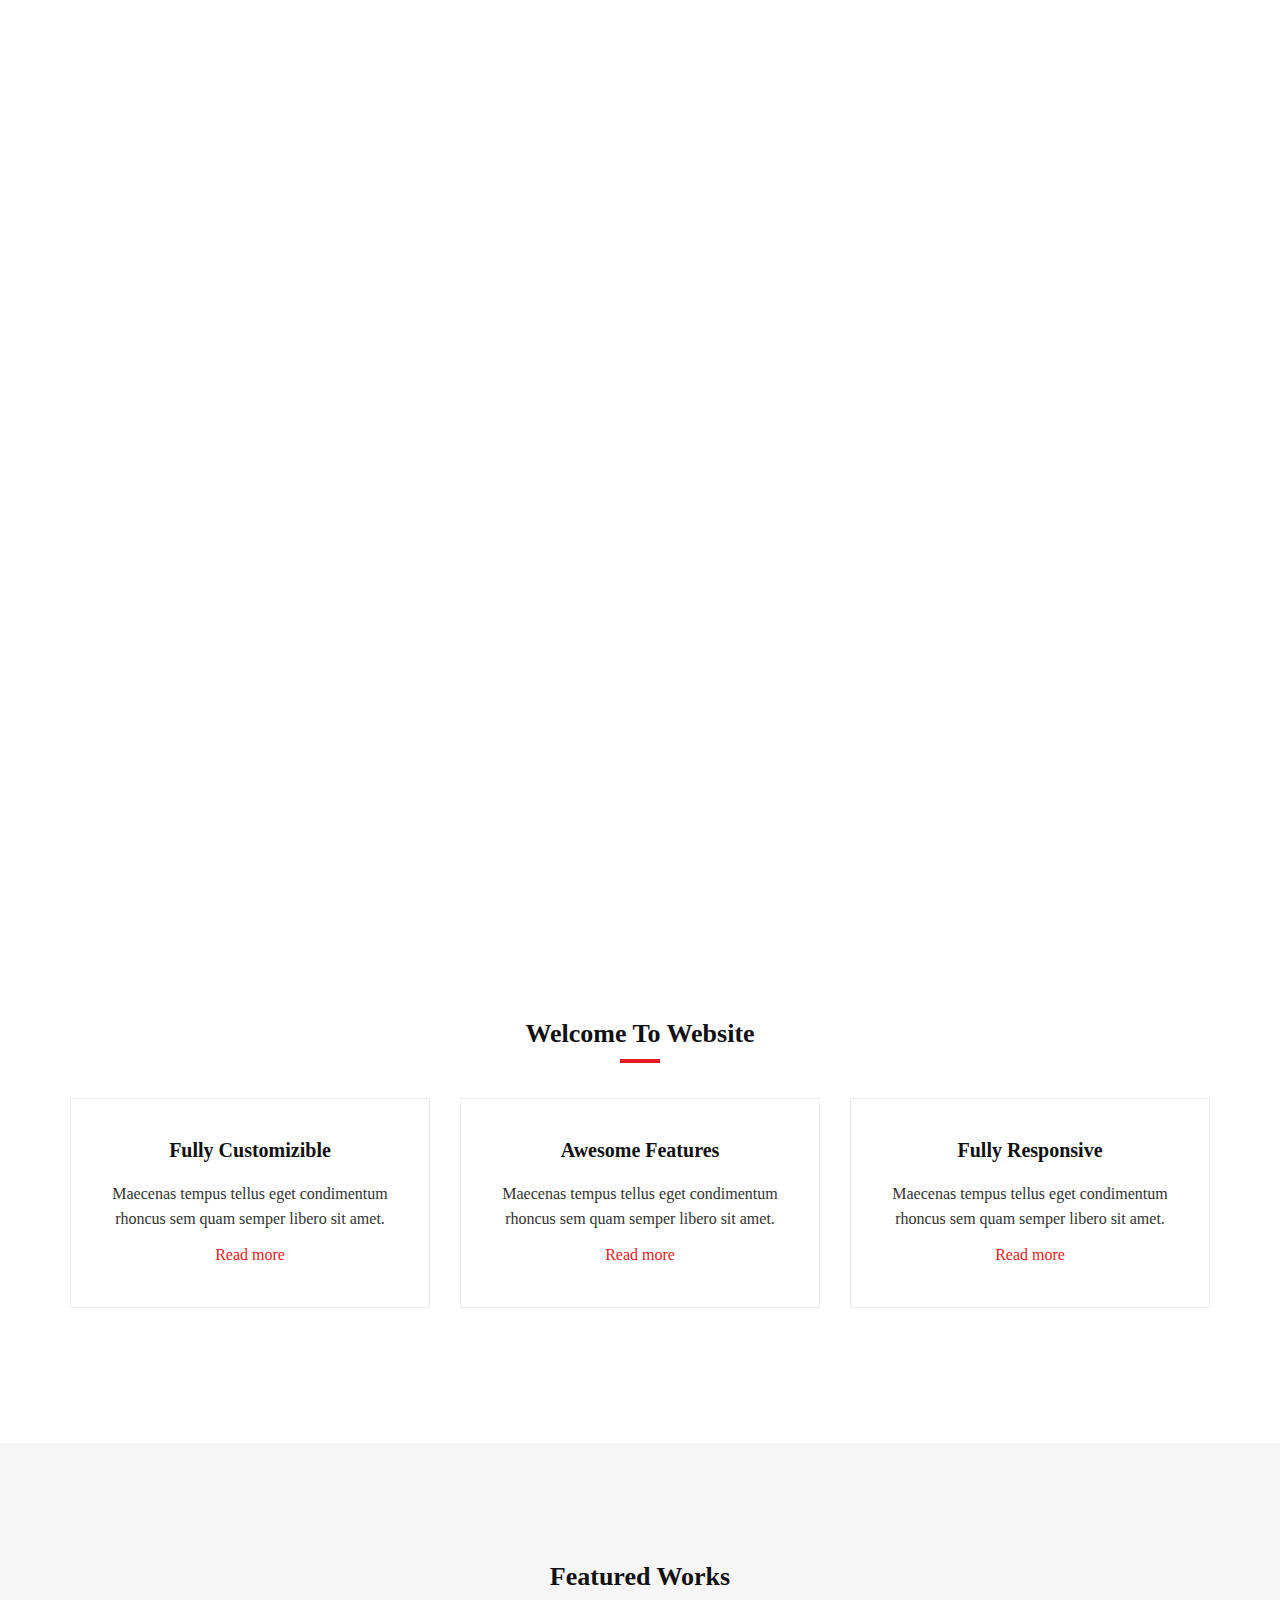
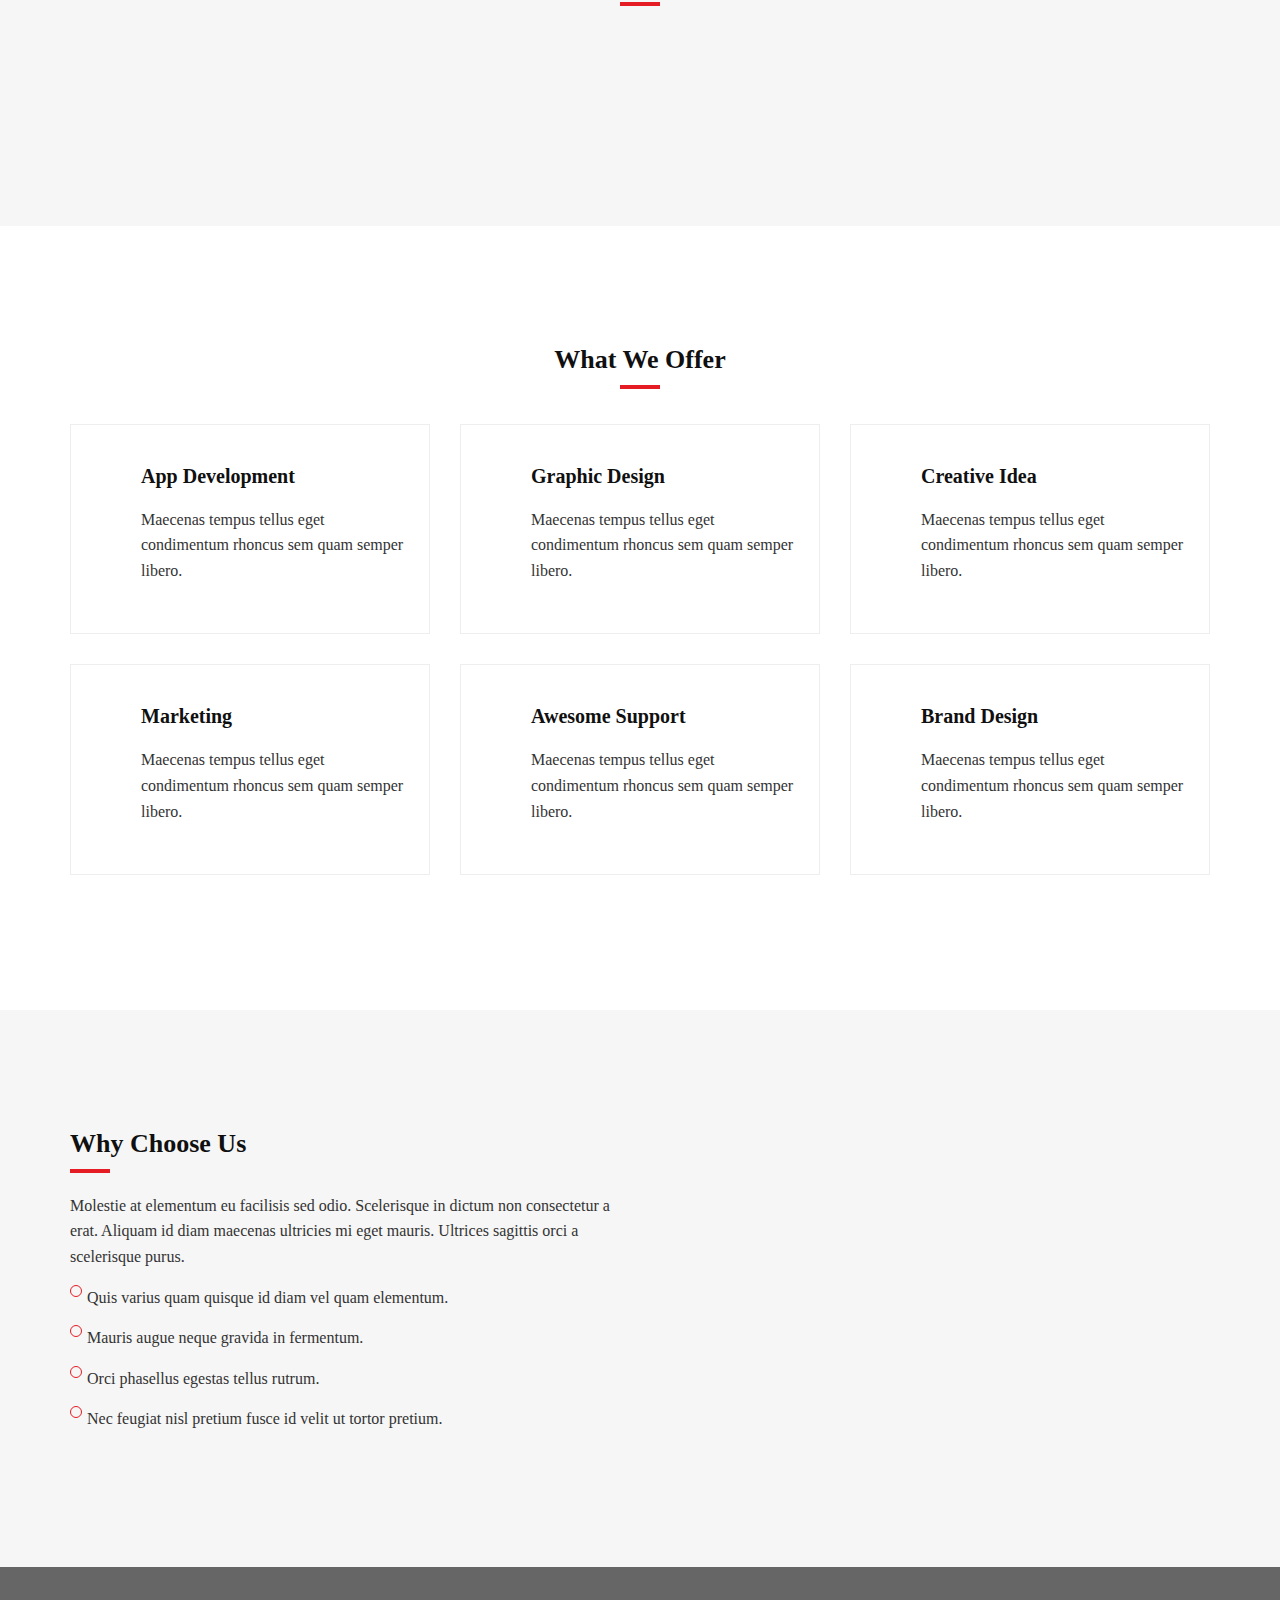
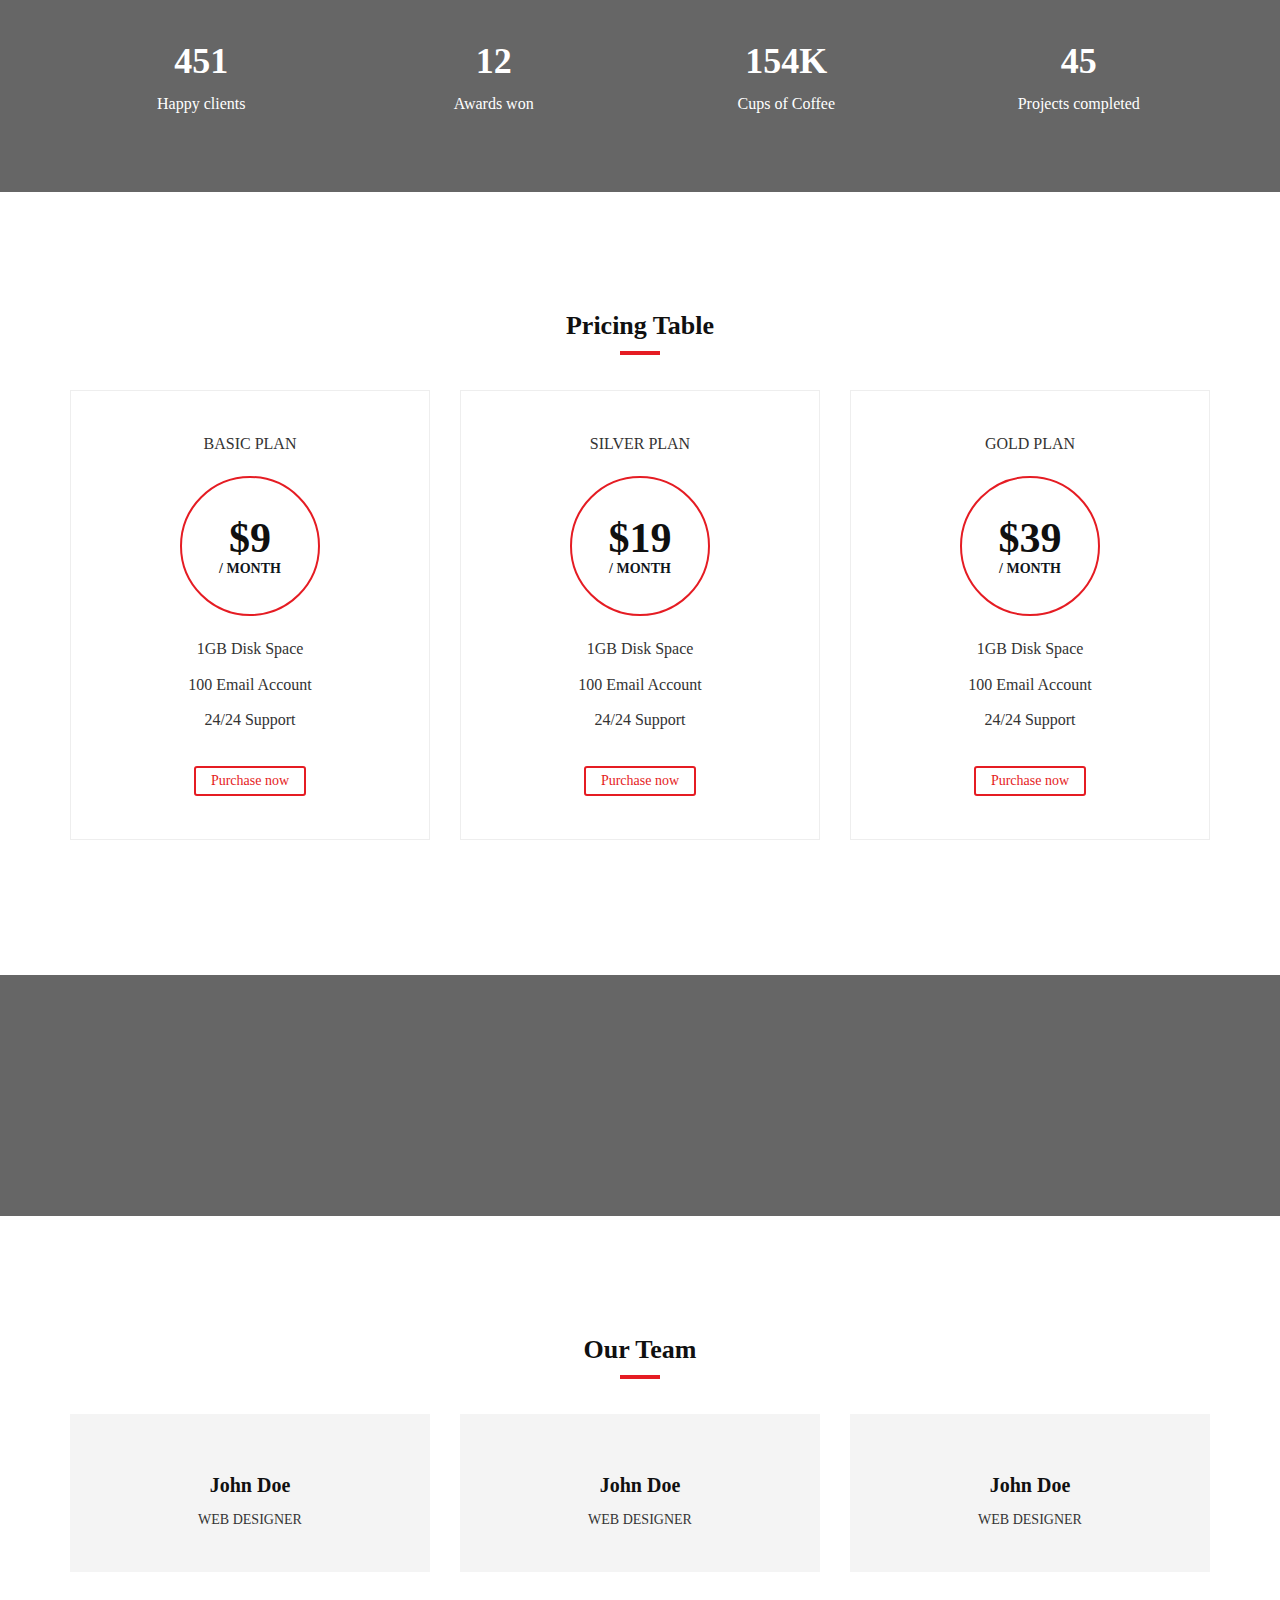
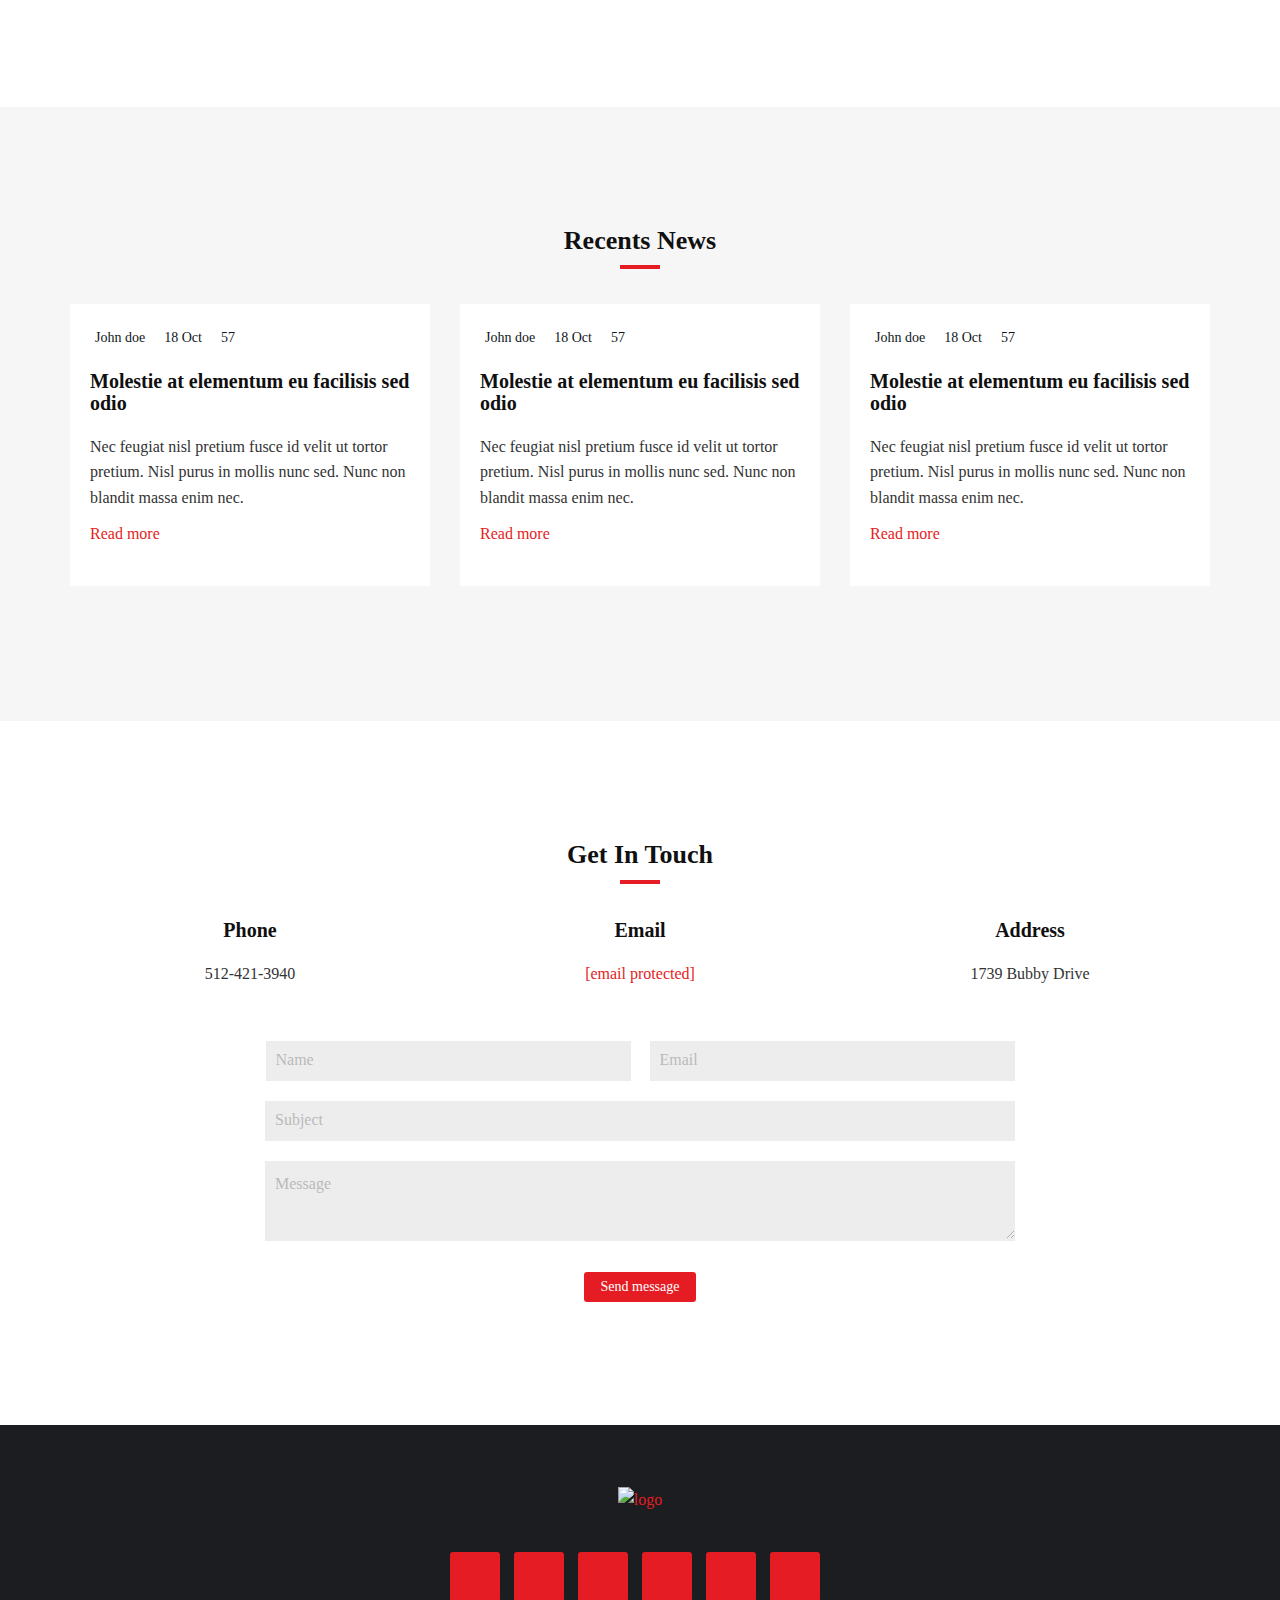
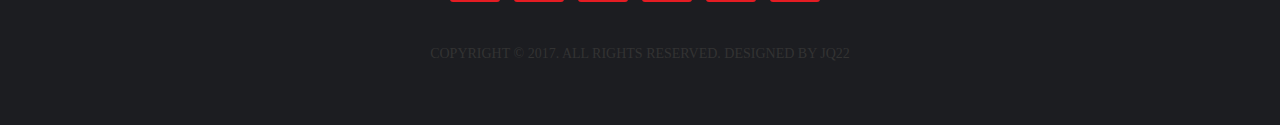
==== index.html @ 7d0594b7 "首次提交" ====
<!DOCTYPE html>
<html lang="en">
<head>
    <meta charset="utf-8">
    <meta http-equiv="X-UA-Compatible" content="IE=edge">
    <meta name="viewport" content="width=device-width, initial-scale=1">
    <title>首页</title>
    <link href="https://fonts.googleapis.com/css?family=Montserrat:400,700%7CVarela+Round" rel="stylesheet">
    <link type="text/css" rel="stylesheet" href="css/bootstrap.min.css" />
    <link type="text/css" rel="stylesheet" href="css/owl.carousel.css" />
    <link type="text/css" rel="stylesheet" href="css/owl.theme.default.css" />
    <link type="text/css" rel="stylesheet" href="css/magnific-popup.css" />
    <link rel="stylesheet" type="text/css" href="http://cdn.bootcss.com/font-awesome/4.6.0/css/font-awesome.min.css">
    <link type="text/css" rel="stylesheet" href="css/style.css" />
    <!--[if lt IE 9]>
    <script src="https://oss.maxcdn.com/html5shiv/3.7.3/html5shiv.min.js"></script>
    <script src="https://oss.maxcdn.com/respond/1.4.2/respond.min.js"></script>
    <![endif]-->
</head>
<body>
<style type="text/css">


    .slideshow {
      position: absolute;
      width: 100%;
      height: 100%;
      overflow: hidden;
    }

    .slideshow-image {
      position: absolute;
      width: 100%;
      height: 100%;
      background: no-repeat 50% 50%;
      background-size: cover;
      -webkit-animation-name: kenburns;
              animation-name: kenburns;
      -webkit-animation-timing-function: linear;
              animation-timing-function: linear;
      -webkit-animation-iteration-count: infinite;
              animation-iteration-count: infinite;
      -webkit-animation-duration: 16s;
              animation-duration: 16s;
      opacity: 1;
      -webkit-transform: scale(1.2);
              transform: scale(1.2);
    }
    .slideshow-image:nth-child(1) {
      -webkit-animation-name: kenburns-1;
              animation-name: kenburns-1;
      z-index: 3;
    }
    .slideshow-image:nth-child(2) {
      -webkit-animation-name: kenburns-2;
              animation-name: kenburns-2;
      z-index: 2;
    }
    .slideshow-image:nth-child(3) {
      -webkit-animation-name: kenburns-3;
              animation-name: kenburns-3;
      z-index: 1;
    }
    .slideshow-image:nth-child(4) {
      -webkit-animation-name: kenburns-4;
              animation-name: kenburns-4;
      z-index: 0;
    }

    @-webkit-keyframes kenburns-1 {
      0% {
        opacity: 1;
        -webkit-transform: scale(1.2);
                transform: scale(1.2);
      }
      1.5625% {
        opacity: 1;
      }
      23.4375% {
        opacity: 1;
      }
      26.5625% {
        opacity: 0;
        -webkit-transform: scale(1);
                transform: scale(1);
      }
      100% {
        opacity: 0;
        -webkit-transform: scale(1.2);
                transform: scale(1.2);
      }
      98.4375% {
        opacity: 0;
        -webkit-transform: scale(1.21176);
                transform: scale(1.21176);
      }
      100% {
        opacity: 1;
      }
    }

    @keyframes kenburns-1 {
      0% {
        opacity: 1;
        -webkit-transform: scale(1.2);
                transform: scale(1.2);
      }
      1.5625% {
        opacity: 1;
      }
      23.4375% {
        opacity: 1;
      }
      26.5625% {
        opacity: 0;
        -webkit-transform: scale(1);
                transform: scale(1);
      }
      100% {
        opacity: 0;
        -webkit-transform: scale(1.2);
                transform: scale(1.2);
      }
      98.4375% {
        opacity: 0;
        -webkit-transform: scale(1.21176);
                transform: scale(1.21176);
      }
      100% {
        opacity: 1;
      }
    }
    @-webkit-keyframes kenburns-2 {
      23.4375% {
        opacity: 1;
        -webkit-transform: scale(1.2);
                transform: scale(1.2);
      }
      26.5625% {
        opacity: 1;
      }
      48.4375% {
        opacity: 1;
      }
      51.5625% {
        opacity: 0;
        -webkit-transform: scale(1);
                transform: scale(1);
      }
      100% {
        opacity: 0;
        -webkit-transform: scale(1.2);
                transform: scale(1.2);
      }
    }
    @keyframes kenburns-2 {
      23.4375% {
        opacity: 1;
        -webkit-transform: scale(1.2);
                transform: scale(1.2);
      }
      26.5625% {
        opacity: 1;
      }
      48.4375% {
        opacity: 1;
      }
      51.5625% {
        opacity: 0;
        -webkit-transform: scale(1);
                transform: scale(1);
      }
      100% {
        opacity: 0;
        -webkit-transform: scale(1.2);
                transform: scale(1.2);
      }
    }
    @-webkit-keyframes kenburns-3 {
      48.4375% {
        opacity: 1;
        -webkit-transform: scale(1.2);
                transform: scale(1.2);
      }
      51.5625% {
        opacity: 1;
      }
      73.4375% {
        opacity: 1;
      }
      76.5625% {
        opacity: 0;
        -webkit-transform: scale(1);
                transform: scale(1);
      }
      100% {
        opacity: 0;
        -webkit-transform: scale(1.2);
                transform: scale(1.2);
      }
    }
    @keyframes kenburns-3 {
      48.4375% {
        opacity: 1;
        -webkit-transform: scale(1.2);
                transform: scale(1.2);
      }
      51.5625% {
        opacity: 1;
      }
      73.4375% {
        opacity: 1;
      }
      76.5625% {
        opacity: 0;
        -webkit-transform: scale(1);
                transform: scale(1);
      }
      100% {
        opacity: 0;
        -webkit-transform: scale(1.2);
                transform: scale(1.2);
      }
    }
    @-webkit-keyframes kenburns-4 {
      73.4375% {
        opacity: 1;
        -webkit-transform: scale(1.2);
                transform: scale(1.2);
      }
      76.5625% {
        opacity: 1;
      }
      98.4375% {
        opacity: 1;
      }
      100% {
        opacity: 0;
        -webkit-transform: scale(1);
                transform: scale(1);
      }
    }
    @keyframes kenburns-4 {
      73.4375% {
        opacity: 1;
        -webkit-transform: scale(1.2);
                transform: scale(1.2);
      }
      76.5625% {
        opacity: 1;
      }
      98.4375% {
        opacity: 1;
      }
      100% {
        opacity: 0;
        -webkit-transform: scale(1);
                transform: scale(1);
      }
    }




</style>
<header id="home">
    <div class="bg-img" style="background-image: url('images/1.jpg')">
        <div class="overlay"></div>
        <div class="slideshow">
          <div class="slideshow-image" style="background-image: url('images/1.jpg')"></div>
          <div class="slideshow-image" style="background-image: url('images/2.jpg')"></div>
          <div class="slideshow-image" style="background-image: url('images/3.jpg')"></div>
          <div class="slideshow-image" style="background-image: url('images/2.jpg')"></div>
        </div>
    </div>
    <nav id="nav" class="navbar nav-transparent">
        <div class="container">
            <div class="navbar-header">
                <div class="navbar-brand">
                    <a href="index.html">
                        <img class="logo img-responsive" src="images/logo.png" alt="logo">
                        <img class="logo-alt img-responsive" src="images/logo.png" alt="logo">
                    </a>
                </div>
                <div class="nav-collapse">
                    <span></span>
                </div>
            </div>

            <ul class="main-nav nav navbar-nav navbar-right">
                <li><a href="#home">首页</a></li>
                <li><a href="#about">关于我们</a></li>
                <li><a href="#portfolio">产品展示</a></li>
                <li><a href="#service">新闻</a></li>
                <li><a href="#pricing">路演</a></li>
                <li><a href="#team">投资相关</a></li>
                <li class="has-dropdown"><a href="#blog">联系我们</a>
                    <ul class="dropdown">
                        <li><a href="blog-single.html">公司简介</a></li>
                    </ul>
                </li>
            </ul>

        </div>
    </nav>
    <div class="home-wrapper">
        <div class="container">
            <div class="row">
                <div class="col-md-10 col-md-offset-1">
                    <div class="home-content">
                        <h1 class="white-text">中润国投</h1>
                        <p class="white-text">专注价值投资，共享资本盛宴
                        </p>
                        <!--<button class="white-btn">立即咨询</button>-->
                        <!--<button class="main-btn">联系我们</button>-->
                    </div>
                </div>

            </div>
        </div>
    </div>

</header>

<div id="about" class="section md-padding">
    <div class="container">
        <div class="row">
            <div class="section-header text-center">
                <h2 class="title">Welcome to Website</h2>
            </div>
            <div class="col-md-4">
                <div class="about">
                    <i class="fa fa-cogs"></i>
                    <h3>Fully Customizible</h3>
                    <p>Maecenas tempus tellus eget condimentum rhoncus sem quam semper libero sit amet.</p>
                    <a href="#">Read more</a>
                </div>
            </div>
            <div class="col-md-4">
                <div class="about">
                    <i class="fa fa-magic"></i>
                    <h3>Awesome Features</h3>
                    <p>Maecenas tempus tellus eget condimentum rhoncus sem quam semper libero sit amet.</p>
                    <a href="#">Read more</a>
                </div>
            </div>

            <div class="col-md-4">
                <div class="about">
                    <i class="fa fa-mobile"></i>
                    <h3>Fully Responsive</h3>
                    <p>Maecenas tempus tellus eget condimentum rhoncus sem quam semper libero sit amet.</p>
                    <a href="#">Read more</a>
                </div>
            </div>

        </div>

    </div>

</div>


<div id="portfolio" class="section md-padding bg-grey">

    <div class="container">

        <div class="row">

            <div class="section-header text-center">
                <h2 class="title">Featured Works</h2>
            </div>


            <div class="col-md-4 col-xs-6 work">
                <img class="img-responsive" src="./img/work1.jpg" alt="">
                <div class="overlay"></div>
                <div class="work-content">
                    <span>Category</span>
                    <h3>Lorem ipsum dolor</h3>
                    <div class="work-link">
                        <a href="#"><i class="fa fa-external-link"></i></a>
                        <a class="lightbox" href="./img/work1.jpg"><i class="fa fa-search"></i></a>
                    </div>
                </div>
            </div>


            <div class="col-md-4 col-xs-6 work">
                <img class="img-responsive" src="./img/work2.jpg" alt="">
                <div class="overlay"></div>
                <div class="work-content">
                    <span>Category</span>
                    <h3>Lorem ipsum dolor</h3>
                    <div class="work-link">
                        <a href="#"><i class="fa fa-external-link"></i></a>
                        <a class="lightbox" href="./img/work2.jpg"><i class="fa fa-search"></i></a>
                    </div>
                </div>
            </div>


            <div class="col-md-4 col-xs-6 work">
                <img class="img-responsive" src="./img/work3.jpg" alt="">
                <div class="overlay"></div>
                <div class="work-content">
                    <span>Category</span>
                    <h3>Lorem ipsum dolor</h3>
                    <div class="work-link">
                        <a href="#"><i class="fa fa-external-link"></i></a>
                        <a class="lightbox" href="./img/work3.jpg"><i class="fa fa-search"></i></a>
                    </div>
                </div>
            </div>


            <div class="col-md-4 col-xs-6 work">
                <img class="img-responsive" src="./img/work4.jpg" alt="">
                <div class="overlay"></div>
                <div class="work-content">
                    <span>Category</span>
                    <h3>Lorem ipsum dolor</h3>
                    <div class="work-link">
                        <a href="#"><i class="fa fa-external-link"></i></a>
                        <a class="lightbox" href="./img/work4.jpg"><i class="fa fa-search"></i></a>
                    </div>
                </div>
            </div>


            <div class="col-md-4 col-xs-6 work">
                <img class="img-responsive" src="./img/work5.jpg" alt="">
                <div class="overlay"></div>
                <div class="work-content">
                    <span>Category</span>
                    <h3>Lorem ipsum dolor</h3>
                    <div class="work-link">
                        <a href="#"><i class="fa fa-external-link"></i></a>
                        <a class="lightbox" href="./img/work5.jpg"><i class="fa fa-search"></i></a>
                    </div>
                </div>
            </div>


            <div class="col-md-4 col-xs-6 work">
                <img class="img-responsive" src="./img/work6.jpg" alt="">
                <div class="overlay"></div>
                <div class="work-content">
                    <span>Category</span>
                    <h3>Lorem ipsum dolor</h3>
                    <div class="work-link">
                        <a href="#"><i class="fa fa-external-link"></i></a>
                        <a class="lightbox" href="./img/work6.jpg"><i class="fa fa-search"></i></a>
                    </div>
                </div>
            </div>

        </div>

    </div>

</div>


<div id="service" class="section md-padding">

    <div class="container">

        <div class="row">

            <div class="section-header text-center">
                <h2 class="title">What we offer</h2>
            </div>


            <div class="col-md-4 col-sm-6">
                <div class="service">
                    <i class="fa fa-diamond"></i>
                    <h3>App Development</h3>
                    <p>Maecenas tempus tellus eget condimentum rhoncus sem quam semper libero.</p>
                </div>
            </div>


            <div class="col-md-4 col-sm-6">
                <div class="service">
                    <i class="fa fa-rocket"></i>
                    <h3>Graphic Design</h3>
                    <p>Maecenas tempus tellus eget condimentum rhoncus sem quam semper libero.</p>
                </div>
            </div>


            <div class="col-md-4 col-sm-6">
                <div class="service">
                    <i class="fa fa-cogs"></i>
                    <h3>Creative Idea</h3>
                    <p>Maecenas tempus tellus eget condimentum rhoncus sem quam semper libero.</p>
                </div>
            </div>


            <div class="col-md-4 col-sm-6">
                <div class="service">
                    <i class="fa fa-diamond"></i>
                    <h3>Marketing</h3>
                    <p>Maecenas tempus tellus eget condimentum rhoncus sem quam semper libero.</p>
                </div>
            </div>


            <div class="col-md-4 col-sm-6">
                <div class="service">
                    <i class="fa fa-pencil"></i>
                    <h3>Awesome Support</h3>
                    <p>Maecenas tempus tellus eget condimentum rhoncus sem quam semper libero.</p>
                </div>
            </div>


            <div class="col-md-4 col-sm-6">
                <div class="service">
                    <i class="fa fa-flask"></i>
                    <h3>Brand Design</h3>
                    <p>Maecenas tempus tellus eget condimentum rhoncus sem quam semper libero.</p>
                </div>
            </div>

        </div>

    </div>

</div>


<div id="features" class="section md-padding bg-grey">

    <div class="container">

        <div class="row">

            <div class="col-md-6">
                <div class="section-header">
                    <h2 class="title">Why Choose Us</h2>
                </div>
                <p>Molestie at elementum eu facilisis sed odio. Scelerisque in dictum non consectetur a erat. Aliquam id diam maecenas ultricies mi eget mauris. Ultrices sagittis orci a scelerisque purus.</p>
                <div class="feature">
                    <i class="fa fa-check"></i>
                    <p>Quis varius quam quisque id diam vel quam elementum.</p>
                </div>
                <div class="feature">
                    <i class="fa fa-check"></i>
                    <p>Mauris augue neque gravida in fermentum.</p>
                </div>
                <div class="feature">
                    <i class="fa fa-check"></i>
                    <p>Orci phasellus egestas tellus rutrum.</p>
                </div>
                <div class="feature">
                    <i class="fa fa-check"></i>
                    <p>Nec feugiat nisl pretium fusce id velit ut tortor pretium.</p>
                </div>
            </div>


            <div class="col-md-6">
                <div id="about-slider" class="owl-carousel owl-theme">
                    <img class="img-responsive" src="./img/about1.jpg" alt="">
                    <img class="img-responsive" src="./img/about2.jpg" alt="">
                    <img class="img-responsive" src="./img/about1.jpg" alt="">
                    <img class="img-responsive" src="./img/about2.jpg" alt="">
                </div>
            </div>

        </div>

    </div>

</div>


<div id="numbers" class="section sm-padding">

    <div class="bg-img" style="background-image: url('./img/background2.jpg');">
        <div class="overlay"></div>
    </div>


    <div class="container">

        <div class="row">

            <div class="col-sm-3 col-xs-6">
                <div class="number">
                    <i class="fa fa-users"></i>
                    <h3 class="white-text"><span class="counter">451</span></h3>
                    <span class="white-text">Happy clients</span>
                </div>
            </div>


            <div class="col-sm-3 col-xs-6">
                <div class="number">
                    <i class="fa fa-trophy"></i>
                    <h3 class="white-text"><span class="counter">12</span></h3>
                    <span class="white-text">Awards won</span>
                </div>
            </div>


            <div class="col-sm-3 col-xs-6">
                <div class="number">
                    <i class="fa fa-coffee"></i>
                    <h3 class="white-text"><span class="counter">154</span>K</h3>
                    <span class="white-text">Cups of Coffee</span>
                </div>
            </div>


            <div class="col-sm-3 col-xs-6">
                <div class="number">
                    <i class="fa fa-file"></i>
                    <h3 class="white-text"><span class="counter">45</span></h3>
                    <span class="white-text">Projects completed</span>
                </div>
            </div>

        </div>

    </div>

</div>


<div id="pricing" class="section md-padding">

    <div class="container">

        <div class="row">

            <div class="section-header text-center">
                <h2 class="title">Pricing Table</h2>
            </div>


            <div class="col-sm-4">
                <div class="pricing">
                    <div class="price-head">
                        <span class="price-title">Basic plan</span>
                        <div class="price">
                            <h3>$9<span class="duration">/ month</span></h3>
                        </div>
                    </div>
                    <ul class="price-content">
                        <li>
                            <p>1GB Disk Space</p>
                        </li>
                        <li>
                            <p>100 Email Account</p>
                        </li>
                        <li>
                            <p>24/24 Support</p>
                        </li>
                    </ul>
                    <div class="price-btn">
                        <button class="outline-btn">Purchase now</button>
                    </div>
                </div>
            </div>


            <div class="col-sm-4">
                <div class="pricing">
                    <div class="price-head">
                        <span class="price-title">Silver plan</span>
                        <div class="price">
                            <h3>$19<span class="duration">/ month</span></h3>
                        </div>
                    </div>
                    <ul class="price-content">
                        <li>
                            <p>1GB Disk Space</p>
                        </li>
                        <li>
                            <p>100 Email Account</p>
                        </li>
                        <li>
                            <p>24/24 Support</p>
                        </li>
                    </ul>
                    <div class="price-btn">
                        <button class="outline-btn">Purchase now</button>
                    </div>
                </div>
            </div>


            <div class="col-sm-4">
                <div class="pricing">
                    <div class="price-head">
                        <span class="price-title">Gold plan</span>
                        <div class="price">
                            <h3>$39<span class="duration">/ month</span></h3>
                        </div>
                    </div>
                    <ul class="price-content">
                        <li>
                            <p>1GB Disk Space</p>
                        </li>
                        <li>
                            <p>100 Email Account</p>
                        </li>
                        <li>
                            <p>24/24 Support</p>
                        </li>
                    </ul>
                    <div class="price-btn">
                        <button class="outline-btn">Purchase now</button>
                    </div>
                </div>
            </div>

        </div>

    </div>

</div>


<div id="testimonial" class="section md-padding">

    <div class="bg-img" style="background-image: url('./img/background3.jpg');">
        <div class="overlay"></div>
    </div>


    <div class="container">

        <div class="row">

            <div class="col-md-10 col-md-offset-1">
                <div id="testimonial-slider" class="owl-carousel owl-theme">

                    <div class="testimonial">
                        <div class="testimonial-meta">
                            <img src="./img/perso1.jpg" alt="">
                            <h3 class="white-text">John Doe</h3>
                            <span>Web Designer</span>
                        </div>
                        <p class="white-text">Molestie at elementum eu facilisis sed odio. Scelerisque in dictum non consectetur a erat. Aliquam id diam maecenas ultricies mi eget mauris.</p>
                    </div>


                    <div class="testimonial">
                        <div class="testimonial-meta">
                            <img src="./img/perso2.jpg" alt="">
                            <h3 class="white-text">John Doe</h3>
                            <span>Web Designer</span>
                        </div>
                        <p class="white-text">Molestie at elementum eu facilisis sed odio. Scelerisque in dictum non consectetur a erat. Aliquam id diam maecenas ultricies mi eget mauris.</p>
                    </div>

                </div>
            </div>

        </div>

    </div>

</div>


<div id="team" class="section md-padding">

    <div class="container">

        <div class="row">

            <div class="section-header text-center">
                <h2 class="title">Our Team</h2>
            </div>


            <div class="col-sm-4">
                <div class="team">
                    <div class="team-img">
                        <img class="img-responsive" src="./img/team1.jpg" alt="">
                        <div class="overlay">
                            <div class="team-social">
                                <a href="#"><i class="fa fa-facebook"></i></a>
                                <a href="#"><i class="fa fa-google-plus"></i></a>
                                <a href="#"><i class="fa fa-twitter"></i></a>
                            </div>
                        </div>
                    </div>
                    <div class="team-content">
                        <h3>John Doe</h3>
                        <span>Web Designer</span>
                    </div>
                </div>
            </div>


            <div class="col-sm-4">
                <div class="team">
                    <div class="team-img">
                        <img class="img-responsive" src="./img/team2.jpg" alt="">
                        <div class="overlay">
                            <div class="team-social">
                                <a href="#"><i class="fa fa-facebook"></i></a>
                                <a href="#"><i class="fa fa-google-plus"></i></a>
                                <a href="#"><i class="fa fa-twitter"></i></a>
                            </div>
                        </div>
                    </div>
                    <div class="team-content">
                        <h3>John Doe</h3>
                        <span>Web Designer</span>
                    </div>
                </div>
            </div>


            <div class="col-sm-4">
                <div class="team">
                    <div class="team-img">
                        <img class="img-responsive" src="./img/team3.jpg" alt="">
                        <div class="overlay">
                            <div class="team-social">
                                <a href="#"><i class="fa fa-facebook"></i></a>
                                <a href="#"><i class="fa fa-google-plus"></i></a>
                                <a href="#"><i class="fa fa-twitter"></i></a>
                            </div>
                        </div>
                    </div>
                    <div class="team-content">
                        <h3>John Doe</h3>
                        <span>Web Designer</span>
                    </div>
                </div>
            </div>

        </div>

    </div>

</div>


<div id="blog" class="section md-padding bg-grey">

    <div class="container">

        <div class="row">

            <div class="section-header text-center">
                <h2 class="title">Recents news</h2>
            </div>


            <div class="col-md-4">
                <div class="blog">
                    <div class="blog-img">
                        <img class="img-responsive" src="./img/blog1.jpg" alt="">
                    </div>
                    <div class="blog-content">
                        <ul class="blog-meta">
                            <li><i class="fa fa-user"></i>John doe</li>
                            <li><i class="fa fa-clock-o"></i>18 Oct</li>
                            <li><i class="fa fa-comments"></i>57</li>
                        </ul>
                        <h3>Molestie at elementum eu facilisis sed odio</h3>
                        <p>Nec feugiat nisl pretium fusce id velit ut tortor pretium. Nisl purus in mollis nunc sed. Nunc non blandit massa enim nec.</p>
                        <a href="blog-single.html">Read more</a>
                    </div>
                </div>
            </div>


            <div class="col-md-4">
                <div class="blog">
                    <div class="blog-img">
                        <img class="img-responsive" src="./img/blog2.jpg" alt="">
                    </div>
                    <div class="blog-content">
                        <ul class="blog-meta">
                            <li><i class="fa fa-user"></i>John doe</li>
                            <li><i class="fa fa-clock-o"></i>18 Oct</li>
                            <li><i class="fa fa-comments"></i>57</li>
                        </ul>
                        <h3>Molestie at elementum eu facilisis sed odio</h3>
                        <p>Nec feugiat nisl pretium fusce id velit ut tortor pretium. Nisl purus in mollis nunc sed. Nunc non blandit massa enim nec.</p>
                        <a href="blog-single.html">Read more</a>
                    </div>
                </div>
            </div>


            <div class="col-md-4">
                <div class="blog">
                    <div class="blog-img">
                        <img class="img-responsive" src="./img/blog3.jpg" alt="">
                    </div>
                    <div class="blog-content">
                        <ul class="blog-meta">
                            <li><i class="fa fa-user"></i>John doe</li>
                            <li><i class="fa fa-clock-o"></i>18 Oct</li>
                            <li><i class="fa fa-comments"></i>57</li>
                        </ul>
                        <h3>Molestie at elementum eu facilisis sed odio</h3>
                        <p>Nec feugiat nisl pretium fusce id velit ut tortor pretium. Nisl purus in mollis nunc sed. Nunc non blandit massa enim nec.</p>
                        <a href="blog-single.html">Read more</a>
                    </div>
                </div>
            </div>

        </div>

    </div>

</div>


<div id="contact" class="section md-padding">

    <div class="container">

        <div class="row">

            <div class="section-header text-center">
                <h2 class="title">Get in touch</h2>
            </div>


            <div class="col-sm-4">
                <div class="contact">
                    <i class="fa fa-phone"></i>
                    <h3>Phone</h3>
                    <p>512-421-3940</p>
                </div>
            </div>


            <div class="col-sm-4">
                <div class="contact">
                    <i class="fa fa-envelope"></i>
                    <h3>Email</h3>
                    <p><a href="/cdn-cgi/l/email-protection" class="__cf_email__" data-cfemail="ff9a929e9693bf8c8a8f8f908d8bd19c9092">[email&#160;protected]</a></p>
                </div>
            </div>


            <div class="col-sm-4">
                <div class="contact">
                    <i class="fa fa-map-marker"></i>
                    <h3>Address</h3>
                    <p>1739 Bubby Drive</p>
                </div>
            </div>


            <div class="col-md-8 col-md-offset-2">
                <form class="contact-form">
                    <input type="text" class="input" placeholder="Name">
                    <input type="email" class="input" placeholder="Email">
                    <input type="text" class="input" placeholder="Subject">
                    <textarea class="input" placeholder="Message"></textarea>
                    <button class="main-btn">Send message</button>
                </form>
            </div>

        </div>

    </div>

</div>


<footer id="footer" class="sm-padding bg-dark">

    <div class="container">

        <div class="row">
            <div class="col-md-12">

                <div class="footer-logo">
                    <a href="index.html"><img src="img/logo-alt.png" alt="logo"></a>
                </div>


                <ul class="footer-follow">
                    <li><a href="#"><i class="fa fa-facebook"></i></a></li>
                    <li><a href="#"><i class="fa fa-twitter"></i></a></li>
                    <li><a href="#"><i class="fa fa-google-plus"></i></a></li>
                    <li><a href="#"><i class="fa fa-instagram"></i></a></li>
                    <li><a href="#"><i class="fa fa-linkedin"></i></a></li>
                    <li><a href="#"><i class="fa fa-youtube"></i></a></li>
                </ul>


                <div class="footer-copyright">
                    <p>Copyright © 2017. All Rights Reserved. Designed by jq22</p>
                </div>

            </div>
        </div>

    </div>

</footer>


<div id="back-to-top"></div>


<div id="preloader">
    <div class="preloader">
        <span></span>
        <span></span>
        <span></span>
        <span></span>
    </div>
</div>



<script src="http://libs.baidu.com/jquery/1.10.2/jquery.min.js"></script>
<script type="text/javascript" src="js/bootstrap.min.js"></script>
<script type="text/javascript" src="js/owl.carousel.min.js"></script>
<script type="text/javascript" src="js/jquery.magnific-popup.js"></script>
<script type="text/javascript" src="js/main.js"></script>
</body>
</html>
---- css/style.css ----
body{font-family:"微软雅黑",'Microsoft YaHei';font-size:16px;line-height:1.6;overflow-x:hidden;color:#333333}
h1,h2,h3,h4,h5,h6{font-weight:700;margin-top:0;margin-bottom:20px;color:#101010}
h1{font-size:36px}
h2{font-size:26px;}
h3{font-size:20px}
h4{font-size:18px}
h5{font-size:16px}
.mt-30{
    margin-top: 30px;
}
.mb-15{
    margin-bottom: 15px;
}
.font-normal{
	font-weight:normal;
}
a{color:#e51c23;text-decoration:none;-webkit-transition:.2s opacity;transition:.2s opacity}
a:hover,a:focus{text-decoration:none;outline:0;opacity:.8;color:#e51c23}
.main-color{color:#e51c23}
.white-text{color:#fff}
::-moz-selection{background-color:#e51c23;color:#fff}
::selection{background-color:#e51c23;color:#fff}
ul,ol{margin:0;padding:0;list-style:none}
.section{position:relative}
.md-padding{padding-top:120px;padding-bottom:120px}
.sm-padding{padding-top:60px;padding-bottom:60px}
.bg-grey{background-color:#f6f6f6;}
.bg-dark{background-color:#1c1d21}
.bg-img{position:absolute;left:0;top:0;right:0;bottom:0;z-index:-1;background-position:center;background-size:cover;background-attachment:fixed}
.bg-img .overlay{position:absolute;left:0;top:0;right:0;bottom:0;opacity:.6;background:#000}
.section-header{position:relative;margin-bottom:0px}
.section-header .title{text-transform:capitalize}
.title:after{content:"";display:block;height:4px;width:40px;background-color:#e51c23;margin-top:10px}
.text-center .title:after{margin:10px auto 0}
input[type=text],input[type=email],input[type=password],input[type=number],input[type=date],input[type=url],input[type=tel],textarea{
    height:40px;width:100%;border:0;
    background:#ddd;
    border-bottom:2px solid #ddd;
    color:#333;
    padding:0 10px;
    opacity:.5;
    -webkit-transition:.2s border-color,.2s opacity;transition:.2s border-color,.2s opacity;
}
textarea{padding:10px;min-height:80px;resize:vertical}
input[type=text]:focus,input[type=email]:focus,input[type=password]:focus,input[type=number]:focus,input[type=date]:focus,input[type=url]:focus,input[type=tel]:focus,textarea:focus{
    border-color:#e51c23;opacity:1}
.main-btn,.white-btn,.outline-btn{
	display:inline-block;
	padding:2px 15px;
	margin:3px;
	border:2px solid transparent;
	border-radius:3px;
	-webkit-transition:.2s opacity;
	transition:.2s opacity;
    font-size:14px;
}
.main-btn{
	background:#e51c23;color:#fff
}
.white-btn{background:#fff;color:#10161a!important}
.outline-btn{background:0 0;color:#e51c23!important;border-color:#e51c23}
.main-btn:hover,.white-btn:hover,.outline-btn:hover{opacity:.8}
.navbar-brand{padding:0;height: 72px; max-height: 72px;}
.navbar-brand .logo{max-height:72px;display:block}
.about-p{
    font-size: 14px;
    line-height: 28px;
}
.business-text{
	font-size: 14px;
	line-height: 28px;
}
.count-title{
	font-size: 28px;
	margin-top: 30px;
	margin-bottom: 30px;
	/*color:#e51c23;*/
	font-family: arial, helvetica, sans-serif;
}


#nav{padding:10px 0;background:#fff;-webkit-transition:.2s padding;transition:.2s padding;z-index:999}
#nav.navbar{border:0;border-radius:0;margin-bottom:0}
#nav.fixed-nav{position:fixed;left:0;right:0;background-color:#fff!important;border-bottom:1px solid #eee}
#nav.nav-transparent{background:#fff;}
@media only screen and (min-width:768px){
	.main-nav li{padding:0 15px}
	.main-nav li a{-webkit-transition:.2s color;transition:.2s color}
	.main-nav>li>a{color:#10161a;padding:20px 0}
	#nav.nav-transparent:not(.fixed-nav) .main-nav>li>a{color:#10161a}
	.main-nav>li>a:hover,.main-nav>li>a:focus,.main-nav>li.active>a{background:0 0;color:#e51c23}
	.main-nav>li>a:after{content:"";display:block;background-color:#e51c23;height:2px;width:0%;-webkit-transition:.2s width;transition:.2s width}
	.main-nav>li>a:hover:after,.main-nav>li.active>a:after{width:100%}.has-dropdown{position:relative}.has-dropdown>a:before{font-family:fontawesome;content:"\f054";font-size:6px;margin-left:6px;float:right;-webkit-transform:rotate(90deg);-ms-transform:rotate(90deg);transform:rotate(90deg);-webkit-transition:.2s transform;transition:.2s transform}
	.dropdown{position:absolute;right:-50%;top:0;background-color:#e51c23;width:200px;-webkit-box-shadow:0 5px 5px -5px rgba(53,64,82,.2);box-shadow:0 5px 5px -5px rgba(53,64,82,.2);-webkit-transform:translateY(15px) translateX(50%);-ms-transform:translateY(15px) translateX(50%);transform:translateY(15px) translateX(50%);opacity:0;visibility:hidden;-webkit-transition:.2s all;transition:.2s all}
	.main-nav>.has-dropdown>.dropdown{top:100%;right:50%}.main-nav>.has-dropdown>.dropdown .dropdown.dropdown-left{right:150%}
	.dropdown li a{display:block;color:#fff;border-top:1px solid rgba(250,250,250,.1);padding:10px 0}
	.dropdown li:nth-child(1) a{border-top:0}
	.has-dropdown:hover>.dropdown{opacity:1;visibility:visible;-webkit-transform:translateY(0px) translateX(50%);-ms-transform:translateY(0px) translateX(50%);transform:translateY(0px) translateX(50%)}
	.has-dropdown:hover>a:before{-webkit-transform:rotate(0deg);-ms-transform:rotate(0deg);transform:rotate(0deg)}.nav-collapse{display:none}
}

@media only screen and (max-width:767px){
	.navbar-brand{height: 60px; max-height: 60px;}
	.navbar-brand .logo{max-height:60px;}

	#nav{padding:10px;}
	#nav.nav-transparent{background:#fff}
	.main-nav{
		position:fixed;right:0;
		height:calc(100vh - 80px);
		-webkit-box-shadow:0 80px 0 0 #1c1d21;
		box-shadow:0 80px 0 0 #1c1d21;
		max-width:250px;
		width:0%;
		-webkit-transform:translateX(100%);
		-ms-transform:translateX(100%);transform:translateX(100%);
		margin:0;overflow-y:auto;background:#1c1d21;-webkit-transition:.2s all;transition:.2s all;
	}
	#nav.open .main-nav{-webkit-transform:translateX(0%);-ms-transform:translateX(0%);transform:translateX(0%);width:100%}
	.main-nav li{border-top:1px solid rgba(250,250,250,.1)}
	.main-nav li a{display:block;color:#fff;-webkit-transition:.2s all;transition:.2s all}
	.main-nav>li.active{border-left:6px solid #e51c23}
	.main-nav li a:hover,.main-nav li a:focus{background-color:#e51c23;color:#fff;opacity:1}
	.has-dropdown>a:after{content:"\f054";font-family:fontawesome;float:right;-webkit-transition:.2s -webkit-transform;transition:.2s -webkit-transform;transition:.2s transform;transition:.2s transform,.2s -webkit-transform}
	.dropdown{opacity:0;visibility:hidden;height:0;background:rgba(250,250,250,.1)}.dropdown li a{padding:6px 10px}
	.has-dropdown.open-drop>a:after{-webkit-transform:rotate(90deg);-ms-transform:rotate(90deg);transform:rotate(90deg)}
	.has-dropdown.open-drop>.dropdown{opacity:1;visibility:visible;height:auto;-webkit-transition:.2s all;transition:.2s all}
}
.nav-collapse{
	position:relative;
	float:right;
	width:30px;height:30px;
	margin-top:5px;
	margin-right:5px;
	cursor:pointer;z-index:99999;
}
.nav-collapse span{
	display:block;
	-webkit-transform:translate(-50%,-50%);
	-ms-transform:translate(-50%,-50%);
	transform:translate(-50%,-50%);
	position:absolute;
	top:50%;left:50%;
	width:25px
}
.nav-collapse span:before,.nav-collapse span:after{content:"";display:block}

.nav-collapse span,.nav-collapse span:before,.nav-collapse span:after{
	height:4px;background:#10161a;
	-webkit-transition:.2s all;
	transition:.2s all;
}
.nav-collapse span:before{
	-webkit-transform:translate(0%,10px);
	-ms-transform:translate(0%,10px);
	transform:translate(0%,10px)}
	.nav-collapse span:after{-webkit-transform:translate(0%,-14px);
	-ms-transform:translate(0%,-14px);
	transform:translate(0%,-14px)
}
	#nav.open .nav-collapse span{background:0 0}
#nav.open .nav-collapse span:before{
		-webkit-transform:translateY(0px) rotate(-135deg);
	-ms-transform:translateY(0px) rotate(-135deg);
	transform:translateY(0px) rotate(-135deg)}
	#nav.open .nav-collapse span:after{-webkit-transform:translateY(-4px) rotate(135deg);
	-ms-transform:translateY(-4px) rotate(135deg);
	transform:translateY(-4px) rotate(135deg)
}
	header{position:relative}
	#home{height:100vh}
	#home .home-wrapper{
		position:absolute;left:0;right:0;top:50%;
		-webkit-transform:translateY(-50%);
		-ms-transform:translateY(-50%);
		transform:translateY(-50%);
		text-align:center
	}
	.home-content h1{text-transform:uppercase}
.home-content h2{font-size:22px;color:#eee;font-weight: normal;line-height: 30px;}
	home-content button{margin-top:20px}
	.header-wrapper h2{display:inline-block;margin-bottom:0}
	.header-wrapper .breadcrumb{float:right;background:0 0;margin-bottom:0}
	.header-wrapper .breadcrumb .breadcrumb-item.active{color:#868f9b}
	.breadcrumb>li+li:before{color:#868f9b}
	.about{position:relative;text-align:center;padding:40px 20px;border:1px solid #eee;margin:15px 0}
	.about i{font-size:36px;color:#e51c23;margin-bottom:20px}
	.about:after{content:"";background-color:#1c1d21;position:absolute;left:0;top:0;bottom:0;width:0%;z-index:-1;-webkit-transition:.2s width;transition:.2s width}.about:hover:after{width:100%}.about h3{-webkit-transition:.2s color;transition:.2s color}
	.about:hover h3{color:#fff}.work{position:relative;padding:20px}.work>img{width:100%}.work .overlay{background:#1c1d21;position:absolute;top:0;left:0;right:0;bottom:0;opacity:0;-webkit-transition:.2s opacity;transition:.2s opacity;-webkit-transition-delay:.2s;transition-delay:.2s}.work:hover .overlay{-webkit-transition-delay:0s;transition-delay:0s;opacity:.8}.work .work-content{position:absolute;left:25px;right:25px;top:50%;text-align:center;-webkit-transform:translateY(-50%);-ms-transform:translateY(-50%);transform:translateY(-50%)}.work .work-content h3{-webkit-transform:translateY(100%);-ms-transform:translateY(100%);transform:translateY(100%);opacity:0;color:#fff;margin-bottom:10px;-webkit-transition:.2s all;transition:.2s all;-webkit-transition-delay:.1s;transition-delay:.1s}.work:hover .work-content h3{-webkit-transform:translateY(0%);-ms-transform:translateY(0%);transform:translateY(0%);opacity:1;-webkit-transition-delay:.1s;transition-delay:.1s}.work .work-content span{display:block;text-transform:uppercase;-webkit-transform:translateY(100%);-ms-transform:translateY(100%);transform:translateY(100%);opacity:0;color:#e51c23;margin-bottom:5px;-webkit-transition:.2s all;transition:.2s all;-webkit-transition-delay:.2s;transition-delay:.2s}
	.work:hover .work-content span{
		-webkit-transform:translateY(0%);-ms-transform:translateY(0%);transform:translateY(0%);
		opacity:1;-webkit-transition-delay:0s;transition-delay:0s
	}
	.work .work-link{text-align:center;margin-top:20px;opacity:0;-webkit-transition:.2s opacity;transition:.2s opacity}
	.work .work-link a{display:inline-block;width:50px;height:50px;background-color:#e51c23;color:#fff;line-height:50px;text-align:center}.work:hover .work-link{-webkit-transition-delay:.2s;transition-delay:.2s;opacity:1}.service{position:relative;padding:40px 20px 40px 70px;margin:15px 0;border:1px solid #eee}.service i{position:absolute;left:20px;text-align:center;font-size:32px;color:#e51c23;border-radius:50%}
	.service:after{content:"";background-color:#1c1d21;position:absolute;left:0;top:0;bottom:0;width:0%;z-index:-1;-webkit-transition:.2s width;transition:.2s width}.service:hover:after{width:100%}.service h3{-webkit-transition:.2s color;transition:.2s color}
	.service:hover h3{color:#fff}
	.feature{margin:15px 0}
	.feature i{float:left;padding:5px;border-radius:50%;color:#e51c23;border:1px solid #e51c23;margin-right:5px}
	.number{text-align:center;margin:15px 0}
	.number i{color:#e51c23;font-size:36px;margin-bottom:20px}
	.number h3{font-size:36px;margin-bottom:10px}
	.pricing{position:relative;text-align:center;border:1px solid #eee;background-color:#fff;z-index:11;margin:15px 0}
	.pricing::after{content:"";background-color:#1c1d21;position:absolute;left:0;right:0;top:0;height:0%;z-index:-1;-webkit-transition:.2s height;transition:.2s height}.pricing:hover:after{height:100%}.pricing .price-head{position:relative;margin-bottom:20px}.pricing .price-title{display:block;padding:40px 0 20px;text-transform:uppercase;-webkit-transition:.2s color;transition:.2s color}.pricing:hover .price-title{color:#e51c23}
	.pricing .price{position:relative;width:140px;height:140px;line-height:140px;text-align:center;margin:auto;border-radius:50%;border:2px solid #e51c23}
	.pricing .price h3{font-size:42px;margin:0;-webkit-transition:.2s color;transition:.2s color;-webkit-transform:translateY(-50%);-ms-transform:translateY(-50%);transform:translateY(-50%);top:50%;position:absolute;left:0;right:0}
	.pricing:hover .price h3{color:#fff}.pricing .duration{display:block;font-size:14px;text-transform:uppercase;color:#10161a;-webkit-transition:.2s color;transition:.2s color}.pricing:hover .duration{color:#fff}.pricing .price-btn{padding-top:20px;padding-bottom:40px}.testimonial{margin:15px 0}.testimonial-meta{position:relative;padding-left:90px;height:70px;margin-bottom:20px;padding-top:10px}.testimonial img{position:absolute;left:0;top:0;width:70px!important;height:70px!important;border-radius:50%}.testimonial h3{margin-bottom:5px}.testimonial span{font-size:14px;color:#e51c23;text-transform:uppercase}.team{position:relative;background-color:#f4f4f4;padding:40px 20px;margin:15px 0}.team::after{content:"";background-color:#1c1d21;position:absolute;left:0;right:0;top:0;height:0%;z-index:1;-webkit-transition:.2s height;transition:.2s height}.team:hover:after{height:100%}.team-img{position:relative;margin-bottom:20px;z-index:11}.team-img>img{width:100%}.team .overlay{background:#1c1d21;position:absolute;bottom:0;left:0;right:0;top:0;opacity:0;-webkit-transition:.2s opacity;transition:.2s opacity}.team:hover .overlay{opacity:.8}
	.team .team-content{text-align:center;position:relative;z-index:11}.team .team-content h3{margin-bottom:10px;-webkit-transition:.2s color;transition:.2s color}
	.team .team-content span{font-size:14px;text-transform:uppercase;-webkit-transition:.2s color;transition:.2s color}.team:hover .team-content h3{color:#fff}.team:hover .team-content span{color:#e51c23}
.team .team-social{position:absolute;top:0;right:0;opacity:0;-webkit-transition:.2s opacity;transition:.2s opacity}.team .team-social a{display:block;line-height:50px;width:50px;text-align:center;background-color:#e51c23;color:#fff}.team:hover .team-social{opacity:1}.blog{background-color:#fff;margin:15px 0}.blog .blog-content{padding:20px 20px 40px}.blog .blog-meta{margin-bottom:20px}.blog .blog-meta li{display:inline-block;font-size:14px;color:#10161a;margin-right:10px}
.blog .blog-meta li i{color:#e51c23;margin-right:5px}#main .blog .blog-content{padding:20px 0 0}#main .blog{margin-top:0}.blog-tags{margin:40px 0}.blog-tags h5{margin-bottom:0;display:inline-block}.blog-tags a{display:inline-block;padding:6px 13px;font-size:14px;margin:2px 0;background:#f4f4f4;color:#10161a}.blog-tags a:hover{color:#fff;background-color:#6195ff}.blog-tags a i{margin-right:3px;color:#6195ff}.blog-tags a:hover i{color:#fff}.blog-author{margin:40px 0}.blog-author .media .media-left{padding-right:20px}.blog-author .media{padding:20px;border:1px solid #eee}.blog-author .media .media-heading{padding-bottom:20px;margin-bottom:20px;border-bottom:1px solid #eee}
.blog-author .media .media-heading h3{display:inline-block;margin:0;text-transform:uppercase}
.blog-author .media .media-heading .author-social{float:right}
.blog-author .author-social a{display:inline-block;width:24px;height:24px;text-align:center;line-height:24px;border-radius:3px;margin-left:5px;color:#fff;background-color:#6195ff}
.blog-comments{margin:40px 0}
.blog-comments .media{padding:20px;background-color:#fff;border-top:1px solid #eee;border-bottom:0;border-right:1px solid #eee;border-left:1px solid #eee;margin-top:0}
.blog-comments .media:first-child{border-bottom:0}.blog-comments .media:last-child{border-bottom:1px solid #eee}
.blog-comments .media .media-left{padding-right:20px}
.blog-comments .media .media-body .media-heading{text-transform:uppercase;margin-bottom:10px}
.blog-comments .media .media-body .media-heading .time{font-size:12px;margin-left:20px;font-weight:400;color:#868f9b}
.blog-comments .media .media-body .media-heading .reply{float:right;margin:0;font-size:12px;text-transform:uppercase;font-weight:400}
.blog-comments .media.author{background-color:#f4f4f4;border-color:#e51c23;border-bottom:1px solid #e51c23}
.blog-comments .media.author>.media-body>.media-heading{color:#e51c23}
.blog-comments .media.author+.media{border-top:0}
.reply-form{margin:40px 0}
.reply-form form .input,.reply-form form .input,.reply-form form textarea{margin-bottom:20px}
.reply-form form .input,.reply-form form .input{width:calc(50% - 10px);display:inline-block}
.reply-form form .input:nth-child(2){margin-left:15px}#aside .widget{margin-bottom:40px}
.widget h3{text-transform:uppercase}#aside .widget-search{position:relative}
#aside .widget-search .search-input{padding-right:50px}
#aside .widget-search .search-btn{position:absolute;right:0;bottom:0;width:40px;height:40px;border:0;line-height:40px;background-color:transparent;color:#e51c23}
.widget-category a{display:block;font-size:14px;color:#354052;border-bottom:1px solid #eee;padding:5px}
.widget-category a:nth-child(1){border-top:1px solid #eee}.widget-category a span{float:right;color:#e51c23}
.widget-category a:hover{color:#e51c23}.widget-tags a{display:inline-block;padding:6px 13px;font-size:14px;margin:2px 0;background:#f4f4f4;color:#10161a}
.widget-tags a:hover{color:#fff;background-color:#e51c23}.widget-post{min-height:70px;margin-bottom:25px}
.widget-post img{display:block;float:left;margin-right:10px;margin-top:5px}.widget-post a{display:block;color:#10161a}.widget-post a:hover{color:#e51c23}
.widget-post .blog-meta{display:inline-block}.widget-post .blog-meta li{display:inline-block;margin-right:5px;color:#e51c23;font-size:12px}
.widget-post li i{color:#e51c23;margin-right:5px}
.contact{margin:15px 0;text-align:center}
.contact i{font-size:36px;color:#e51c23;margin-bottom:20px}
.contact-form{text-align:center;margin-top:40px}.contact-form .input{margin-bottom:20px}
.contact-form .input:nth-child(1),.contact-form .input:nth-child(2){width:calc(50% - 10px)}
.contact-form .input:nth-child(2){margin-left:15px}#footer{position:relative}.footer-logo{text-align:center;margin-bottom:40px}
.footer-logo>a>img{max-height:80px}.footer-follow{text-align:center;margin-bottom:20px}
.footer-follow li{display:inline-block;margin-right:10px;margin-bottom:13px}
.footer-follow li a{display:inline-block;width:50px;height:50px;line-height:50px;text-align:center;border-radius:3px;background-color:#e51c23;color:#fff}
.footer-copyright p{text-align:center;font-size:14px;text-transform:uppercase;margin:0}
@media only screen and (max-width:991px){

}
@media only screen and (max-width:767px){
    body{
        font-size: 14px;
    }
	.md-padding {
		padding-top: 90px;
		padding-bottom: 0px;
	}
	.count-title{
		font-size: 22px;
		margin-top:0px;
		margin-bottom: 30px;
		/*border-bottom: 1px #4f5f65 solid;*/
	}
	.row {
		 margin-right: 0px;
		 margin-left: 0px;
	}
    .contact i{
        font-size:22px;color:#e51c23;margin-bottom:8px;
    }
    .contact h3{
        font-size: 14px;
        font-weight:normal;
        margin-bottom: 10px;
    }
	.section-header h2.title{font-size:22px}
	.main-btn,.default-btn,.outline-btn,.white-btn{padding:3px 10px;font-size:14px}
	.home-content h1{font-size:22px}
	.home-content h2{font-size:14px;color:#eee;font-weight: normal;line-height: 24px;}
	.header-wrapper h2{margin-bottom:20px;text-align:center;display:block}
	.header-wrapper .breadcrumb{float:none;text-align:center}
}
@media only screen and (max-width:480px){
	#portfolio [class*=col-xs]{width:100%}
	#numbers [class*=col-xs]{width:100%}
	.contact-form .input:nth-child(1),.contact-form .input:nth-child(2){width:100%}
	.contact-form .input:nth-child(2){margin-left:0}.reply-form form .input,.reply-form form .input{width:100%}
	.reply-form form .input:nth-child(2){margin-left:0}
	.blog-author .media .media-left{display:block;padding-right:0;margin-bottom:20px}.blog-author .media{text-align:center}
	.blog-author .media .media-heading .author-social{margin-top:10px;float:none}
	.blog-author .media .media-left img{margin:auto}.blog-comments .media .media{margin:0 -15px}}
	.owl-theme .owl-dots .owl-dot span{border:0;background:#eee;-webkit-transition:.2s all;transition:.2s all}
	.owl-theme .owl-dots .owl-dot:hover span{background:#e51c23}.owl-theme .owl-dots .owl-dot.active span{background:#e51c23;width:20px}
	.owl-theme .owl-nav{opacity:0;-webkit-transition:.2s opacity;transition:.2s opacity}.owl-theme:hover .owl-nav{opacity:1}
	.owl-theme .owl-nav [class*=owl-]{
		position:absolute;
        top:50%;
		-webkit-transform:translateY(-50%);
		-ms-transform:translateY(-50%);
		transform:translateY(-50%);
		background:#e51c23;
        color:#fff;
        padding:0;
        width:40px;
        height:40px;
        border-radius:3px;
        line-height:40px;
        margin:0
	}
	.owl-theme .owl-prev{left:0}.owl-theme .owl-next{right:0}
	.owl-theme .owl-nav [class*=owl-]:hover{opacity:.8;background:#e51c23}
	#back-to-top{display:none;position:fixed;bottom:20px;right:20px;width:50px;height:50px;line-height:50px;text-align:center;background:#e51c23;border-radius:3px;color:#fff;z-index:9999;-webkit-transition:.2s opacity;transition:.2s opacity;cursor:pointer}
	#back-to-top:after{content:"\f106";font-family:fontawesome}
	#back-to-top:hover{opacity:.8}#preloader{position:fixed;left:0;top:0;bottom:0;right:0;background-color:#fff;z-index:99999}
	.preloader{position:absolute;left:50%;top:50%;-webkit-transform:translate(-50%,-50%);-ms-transform:translate(-50%,-50%);transform:translate(-50%,-50%)}
	.preloader span{display:inline-block;background-color:#e51c23;width:25px;height:25px;-webkit-animation:1s preload ease-in-out infinite;animation:preload 1s ease-in-out infinite;-webkit-transform:scale(0);-ms-transform:scale(0);transform:scale(0);border-radius:50%}
	.preloader span:nth-child(1){-webkit-animation-delay:0s;animation-delay:0s}
	.preloader span:nth-child(2){-webkit-animation-delay:.1s;animation-delay:.1s}
	.preloader span:nth-child(3){-webkit-animation-delay:.15s;animation-delay:.15s}
	.preloader span:nth-child(4){-webkit-animation-delay:.2s;animation-delay:.2s}
	@-webkit-keyframes preload{0%{-webkit-transform:scale(0);transform:scale(0)}50%{-webkit-transform:scale(1);transform:scale(1)}100%{-webkit-transform:scale(0);transform:scale(0)}}
	@keyframes preload{
		0%{-webkit-transform:scale(0);transform:scale(0)}
		50%{-webkit-transform:scale(1);transform:scale(1)}
		100%{-webkit-transform:scale(0);transform:scale(0)}
	}

@media (min-width: 1024px) and (max-width: 1199px) {
    .about-p{
        font-size: 13px;
        line-height: 26px;
    }
    .main-btn,.white-btn,.outline-btn{
        font-size:13px;
    }
}

.luyan{
	position: relative;
    width: 100%;
}
.ly-name{
	position: absolute;
	left:0;
	top:0;
	max-width: 100%;
	text-align: center;
}
.ly-text{
    font-size: 12px;
    line-height: 24px;
    width: 90%;
    margin:20px auto 0 auto;
    text-align: left;
    opacity: 0;
}
.num{
    display: inline-block;
    width: 130px;height: 130px;
    border: 1px solid #ccc;
    line-height: 130px;text-align: center;
    position: relative;
    font-size: 22px;
    margin-top: 20%;
}
.ly-img{
    width: 100%;
    overflow: hidden;
}
.ly-img img{
    transition:all .5s ease;
}
.luyan:hover img{
    -webkit-transform:scale(1.1);transform:scale(1.1)
}

.luyan:hover .ly-text{
    animation: text-fade-in;/*动画名称*/
    animation-duration: 1.5s;/*动画持续时间*/
    -webkit-animation:text-fade-in  1.5s;/*针对webkit内核*/
    animation-fill-mode: forwards;
}
@keyframes text-fade-in {
    0% {opacity: 0.2;}
    40% {opacity: 0.5;}
    100% {opacity: 1;}
}
@-webkit-keyframes text-fade-in {/*针对webkit内核*/
    0% {opacity: 0.2;}
    40% {opacity: 0.5;}
    100% {opacity: 1;}
}
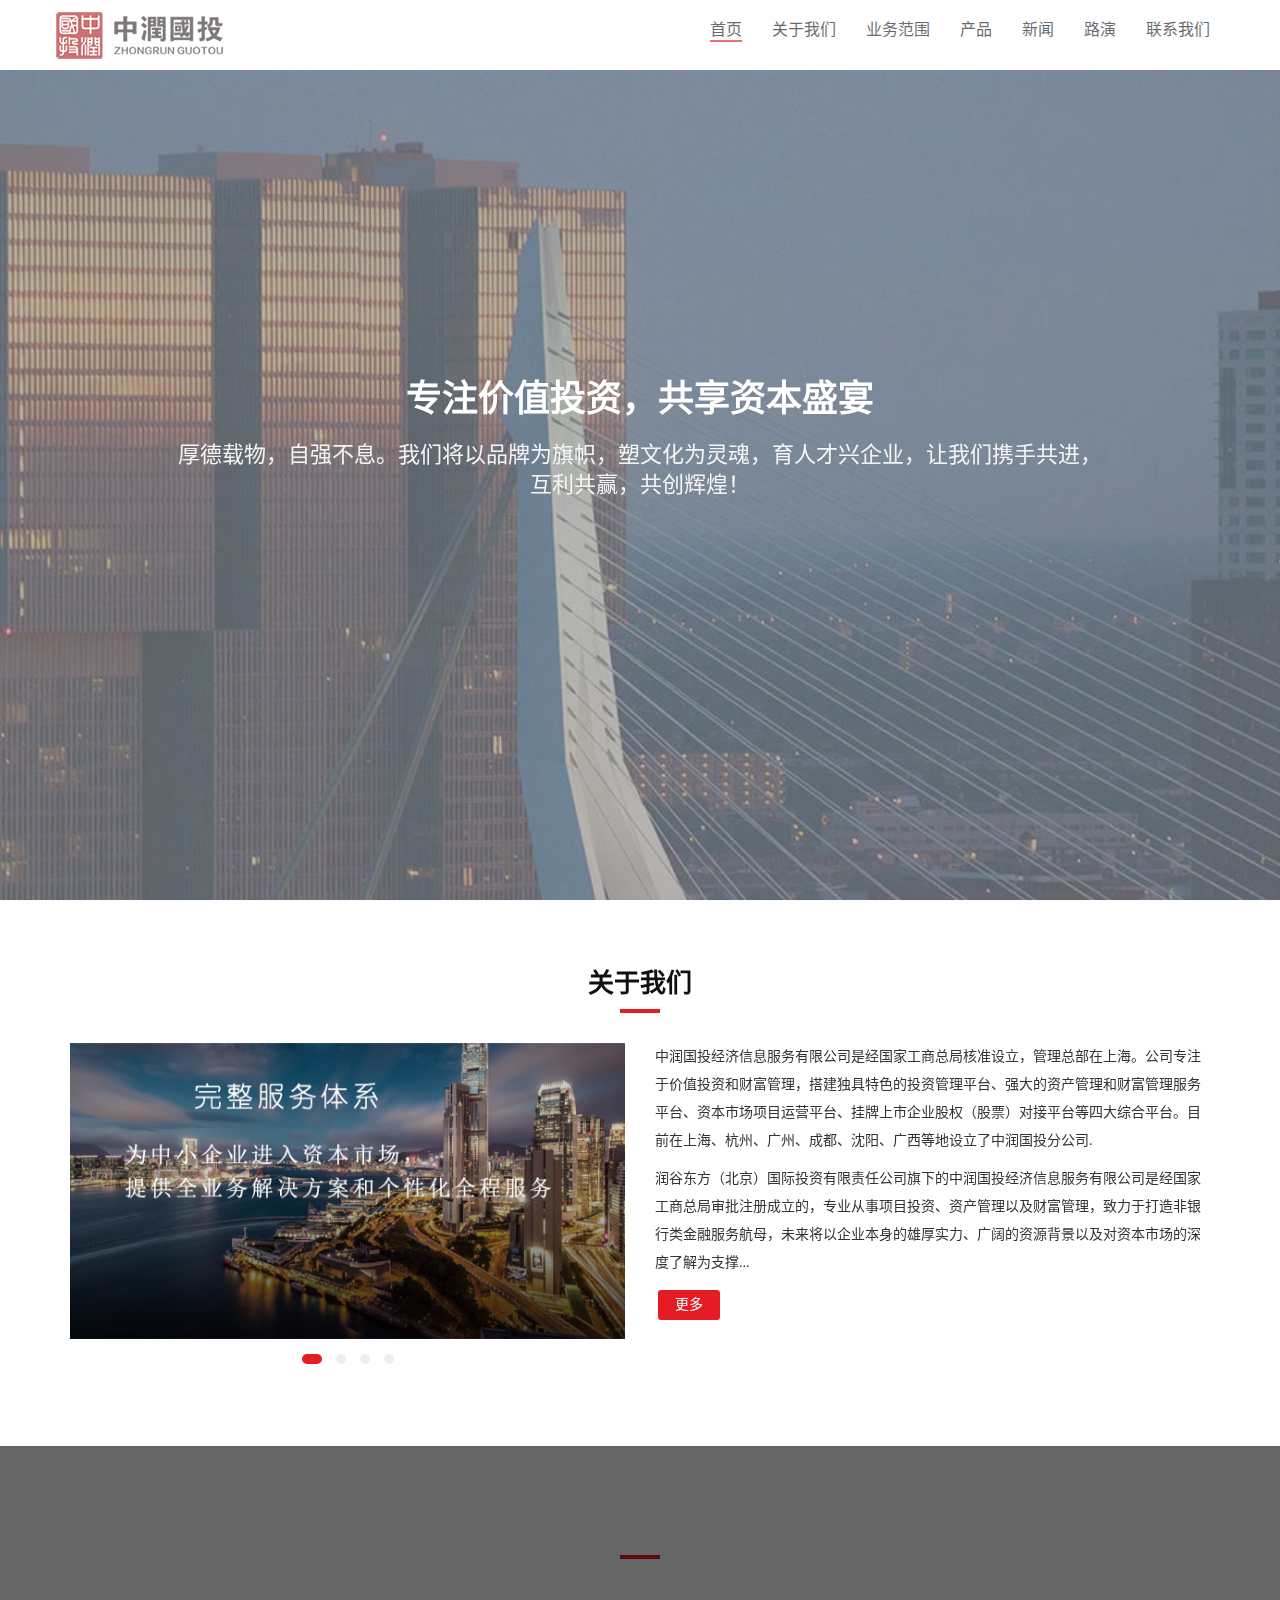
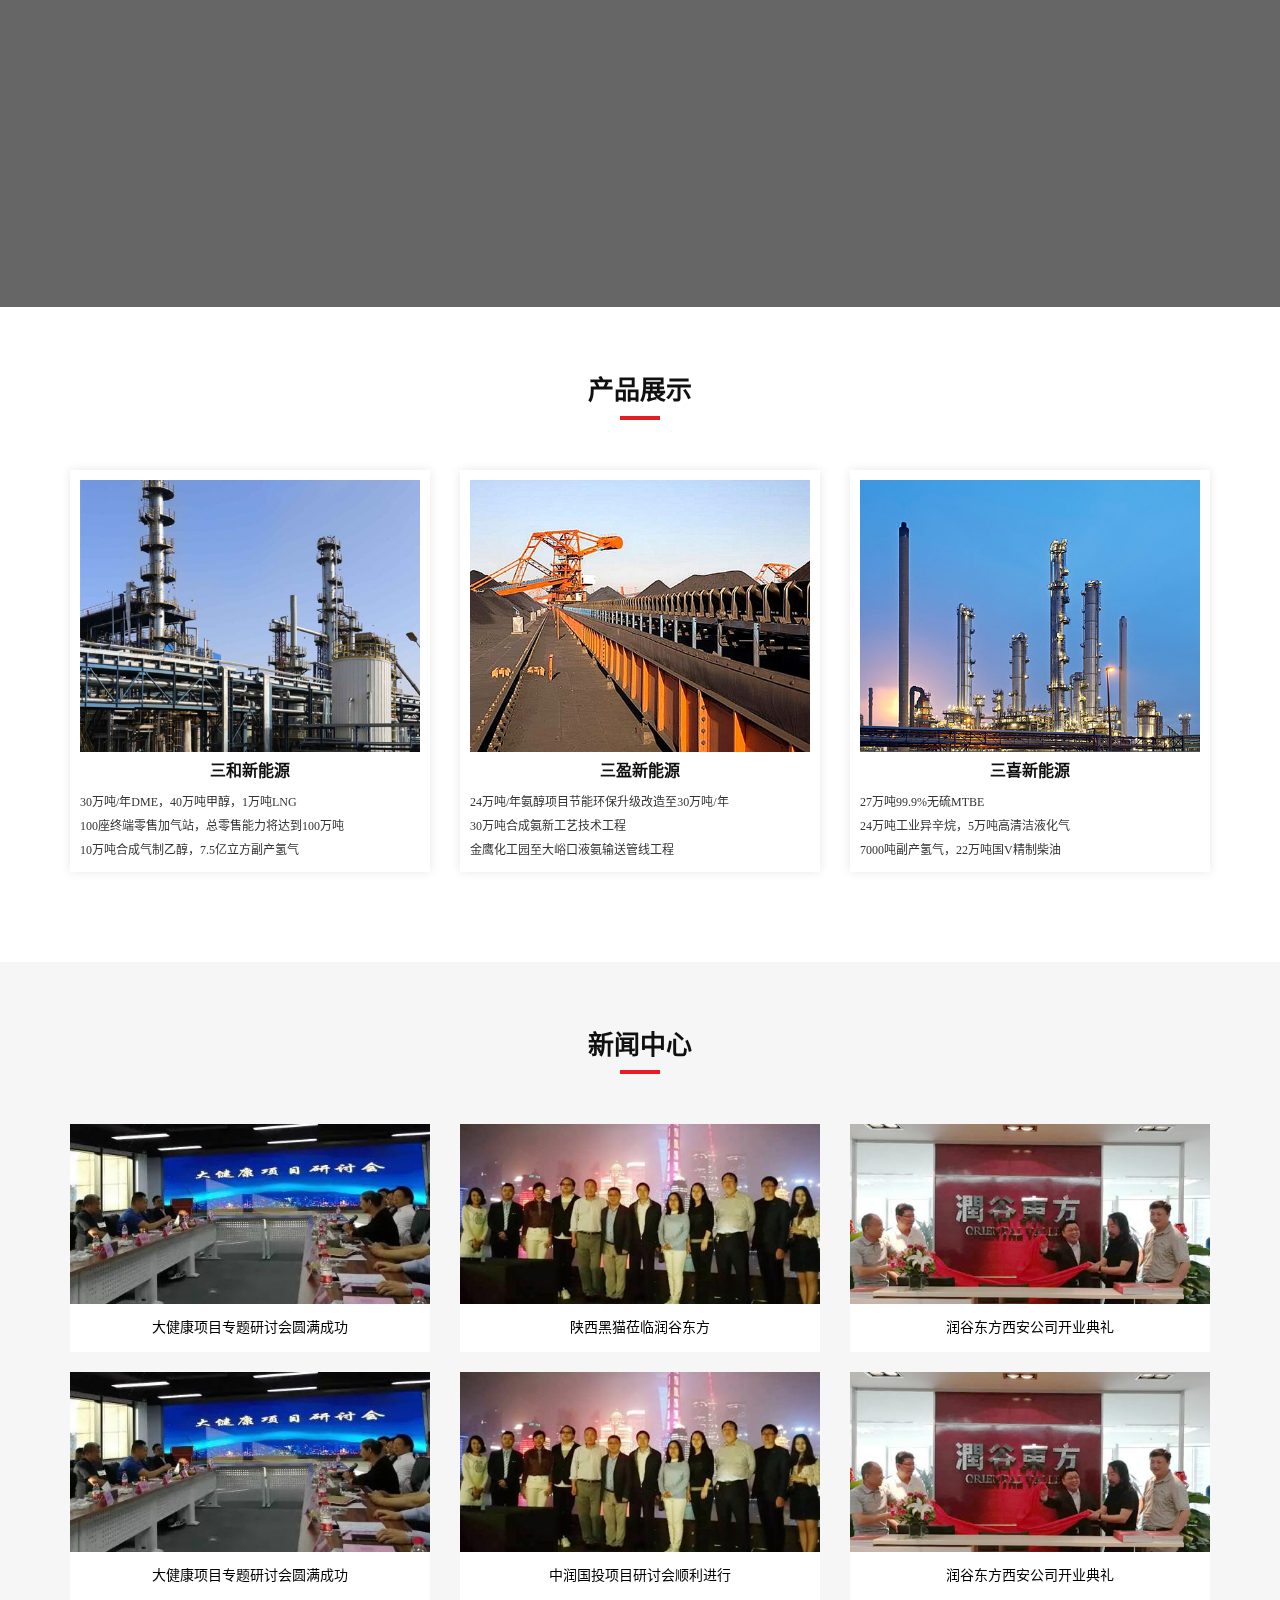
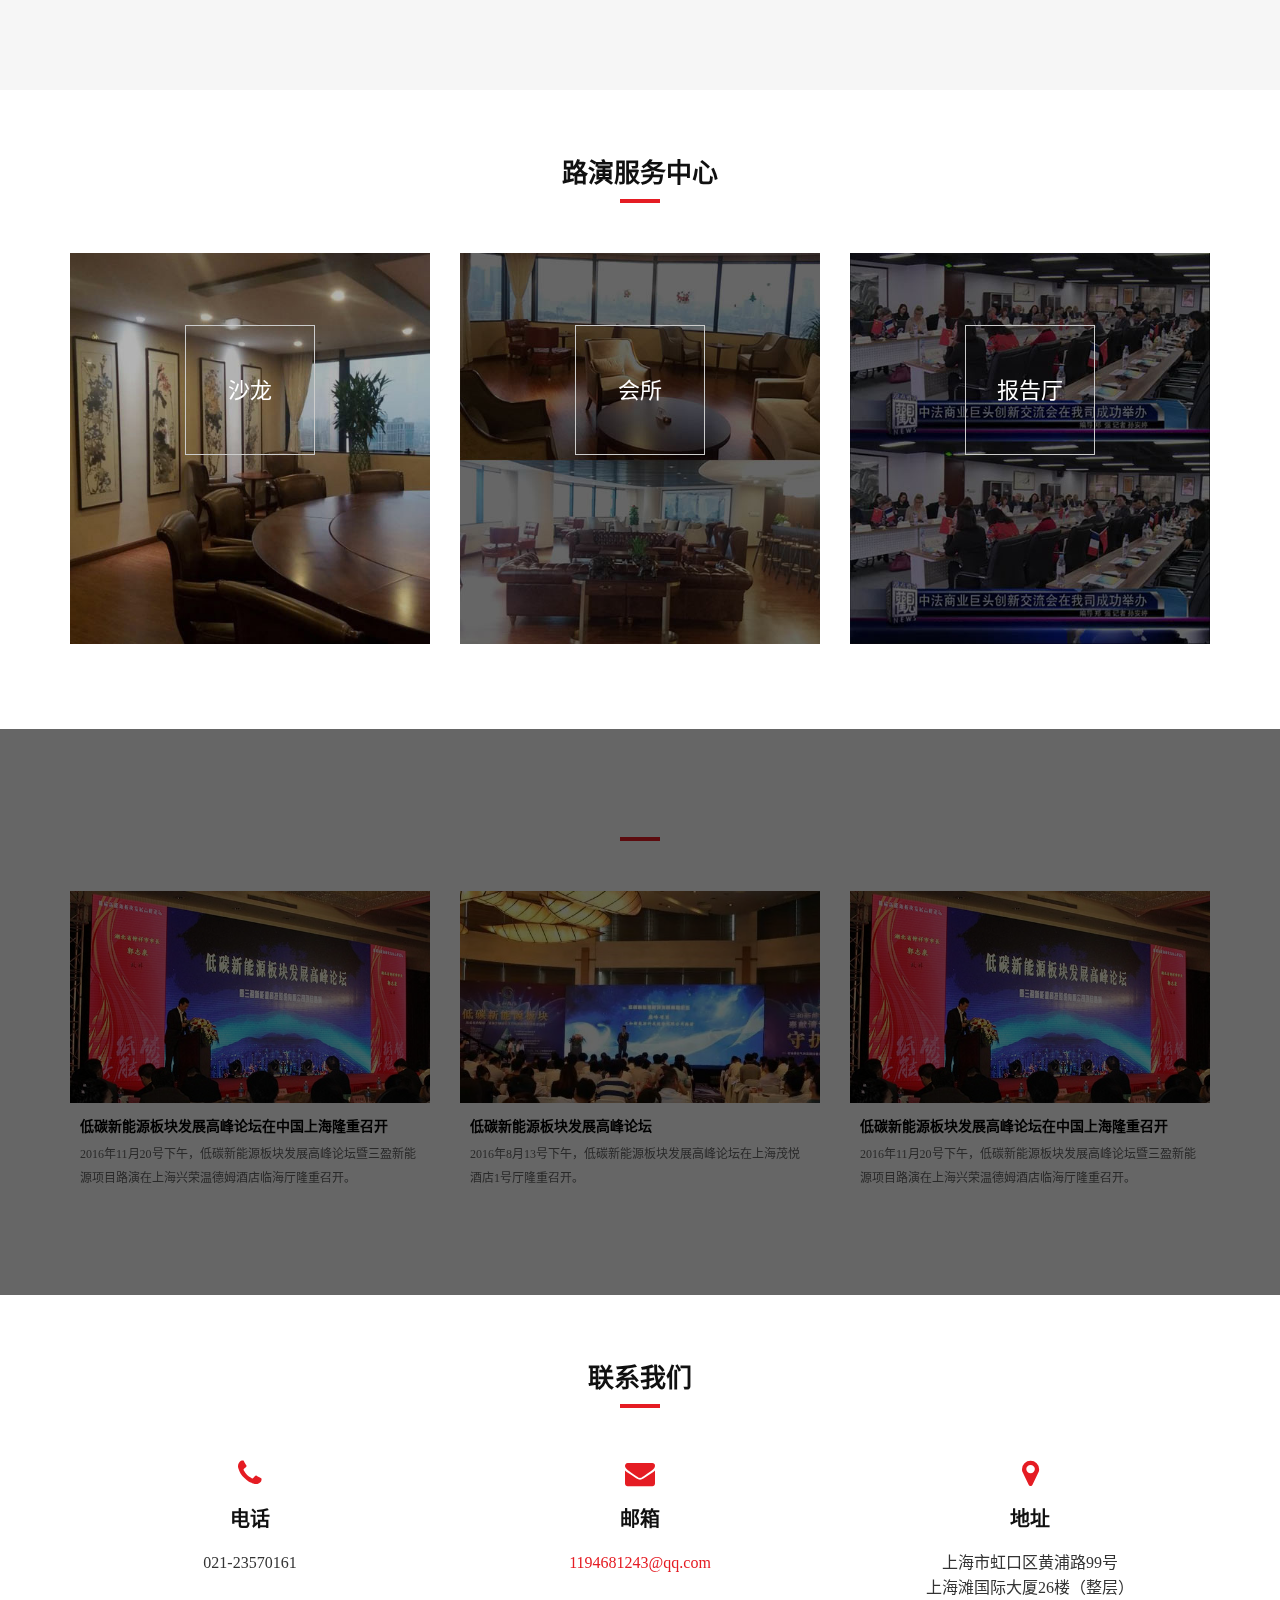
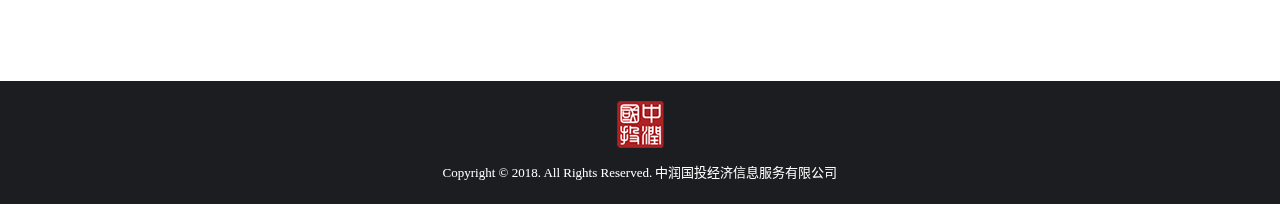
==== commit 137973d1: "新增内页样式" ====
--- a/index.html
+++ b/index.html
@@ -1,23 +1,41 @@
 <!DOCTYPE html>
-<html lang="en">
+<html lang="zh-CN">
 <head>
-    <meta charset="utf-8">
+    <meta charset="UTF-8">
+    <meta name="renderer" content="webkit">
     <meta http-equiv="X-UA-Compatible" content="IE=edge">
-    <meta name="viewport" content="width=device-width, initial-scale=1">
+    <meta name="viewport" content="width=device-width, initial-scale=1, maximum-scale=1.0, user-scalable=no">
+    <link rel="shortcut icon" href="/favicon.ico" type="image/x-icon">
     <title>首页</title>
-    <link href="https://fonts.googleapis.com/css?family=Montserrat:400,700%7CVarela+Round" rel="stylesheet">
     <link type="text/css" rel="stylesheet" href="css/bootstrap.min.css" />
     <link type="text/css" rel="stylesheet" href="css/owl.carousel.css" />
     <link type="text/css" rel="stylesheet" href="css/owl.theme.default.css" />
     <link type="text/css" rel="stylesheet" href="css/magnific-popup.css" />
-    <link rel="stylesheet" type="text/css" href="http://cdn.bootcss.com/font-awesome/4.6.0/css/font-awesome.min.css">
+    <link rel="stylesheet" type="text/css" href="font-awesome-4.7.0/css/font-awesome.min.css">
     <link type="text/css" rel="stylesheet" href="css/style.css" />
+    <script src="js/count.js"></script>
+    <link rel="stylesheet" href="../../rgdf/themes/default/mobile/css/m.css">
     <!--[if lt IE 9]>
-    <script src="https://oss.maxcdn.com/html5shiv/3.7.3/html5shiv.min.js"></script>
-    <script src="https://oss.maxcdn.com/respond/1.4.2/respond.min.js"></script>
+    <script src="js/html5shiv.min.js"></script>
+    <script src="js/respond.min.js"></script>
     <![endif]-->
 </head>
 <body>
+<script>
+    //IE9一下提示升级浏览器
+    (function(window) {
+        var theUA = window.navigator.userAgent.toLowerCase();
+        if ((theUA.match(/msie\s\d+/) && theUA.match(/msie\s\d+/)[0]) || (theUA.match(/trident\s?\d+/) && theUA.match(/trident\s?\d+/)[0])) {
+            var ieVersion = theUA.match(/msie\s\d+/)[0].match(/\d+/)[0] || theUA.match(/trident\s?\d+/)[0];
+            if (ieVersion < 9) {
+                var str = "为了更友好的访问网站，IE浏览器请用IE8以上版本";
+                document.writeln("<pre style='text-align:center;color:#333;background-color:#fff; height:100%;border:0;position:fixed;top:0;left:0;width:100%;z-index:1234'>" +
+                    "<p style='padding-top:200px;margin:0'><strong>" + str + "<br/></strong></p></pre>");
+                document.execCommand("Stop");
+            };
+        }
+    })(window);
+</script>
 <style type="text/css">
 
 
@@ -40,11 +58,11 @@
               animation-timing-function: linear;
       -webkit-animation-iteration-count: infinite;
               animation-iteration-count: infinite;
-      -webkit-animation-duration: 16s;
-              animation-duration: 16s;
+      -webkit-animation-duration: 20s;
+              animation-duration: 20s;
       opacity: 1;
-      -webkit-transform: scale(1.2);
-              transform: scale(1.2);
+      -webkit-transform: scale(1.3);
+              transform: scale(1.3);
     }
     .slideshow-image:nth-child(1) {
       -webkit-animation-name: kenburns-1;
@@ -67,7 +85,7 @@
       z-index: 0;
     }
 
-    @-webkit-keyframes kenburns-1 {
+    @-webkit-keyframes kenburns-1-bak {
       0% {
         opacity: 1;
         -webkit-transform: scale(1.2);
@@ -98,8 +116,35 @@
         opacity: 1;
       }
     }
-
-    @keyframes kenburns-1 {
+    @-webkit-keyframes kenburns-1 {
+        0% {
+            opacity: 1;
+            -webkit-transform: scale(1.3);
+            transform: scale(1.3);
+        }
+
+        50% {
+            opacity: 1;
+            -webkit-transform: scale(1);
+            transform: scale(1);
+        }
+
+        100% {
+            opacity: 1;
+            -webkit-transform: scale(1.2);
+            transform: scale(1.2);
+        }
+        98.4375% {
+            opacity: 1;
+            -webkit-transform: scale(1.21176);
+            transform: scale(1.21176);
+        }
+        100% {
+            opacity: 1;
+        }
+    }
+
+    @keyframes kenburns-1-bak {
       0% {
         opacity: 1;
         -webkit-transform: scale(1.2);
@@ -130,6 +175,37 @@
         opacity: 1;
       }
     }
+    @keyframes kenburns-1 {
+        0% {
+            opacity: 1;
+            -webkit-transform: scale(1.3);
+            transform: scale(1.3);
+        }
+        /*1.5625% {*/
+            /*opacity: 1;*/
+        /*}*/
+        /*23.4375% {*/
+            /*opacity: 1;*/
+        /*}*/
+        50% {
+            opacity: 1;
+            -webkit-transform: scale(1);
+            transform: scale(1);
+        }
+        100% {
+            opacity: 1;
+            -webkit-transform: scale(1.2);
+            transform: scale(1.2);
+        }
+        98.4375% {
+            opacity: 1;
+            -webkit-transform: scale(1.21176);
+            transform: scale(1.21176);
+        }
+        100% {
+            opacity: 1;
+        }
+    }
     @-webkit-keyframes kenburns-2 {
       23.4375% {
         opacity: 1;
@@ -264,13 +340,13 @@
 
 </style>
 <header id="home">
-    <div class="bg-img" style="background-image: url('images/1.jpg')">
+    <div class="bg-img" style="background-color:#000;">
         <div class="overlay"></div>
         <div class="slideshow">
-          <div class="slideshow-image" style="background-image: url('images/1.jpg')"></div>
           <div class="slideshow-image" style="background-image: url('images/2.jpg')"></div>
-          <div class="slideshow-image" style="background-image: url('images/3.jpg')"></div>
-          <div class="slideshow-image" style="background-image: url('images/2.jpg')"></div>
+          <!--<div class="slideshow-image" style="background-image: url('images/2.jpg')"></div>-->
+          <!--<div class="slideshow-image" style="background-image: url('images/2.jpg')"></div>-->
+          <!--<div class="slideshow-image" style="background-image: url('images/2.jpg')"></div>-->
         </div>
     </div>
     <nav id="nav" class="navbar nav-transparent">
@@ -279,7 +355,6 @@
                 <div class="navbar-brand">
                     <a href="index.html">
                         <img class="logo img-responsive" src="images/logo.png" alt="logo">
-                        <img class="logo-alt img-responsive" src="images/logo.png" alt="logo">
                     </a>
                 </div>
                 <div class="nav-collapse">
@@ -289,15 +364,15 @@
 
             <ul class="main-nav nav navbar-nav navbar-right">
                 <li><a href="#home">首页</a></li>
-                <li><a href="#about">关于我们</a></li>
-                <li><a href="#portfolio">产品展示</a></li>
-                <li><a href="#service">新闻</a></li>
-                <li><a href="#pricing">路演</a></li>
-                <li><a href="#team">投资相关</a></li>
-                <li class="has-dropdown"><a href="#blog">联系我们</a>
-                    <ul class="dropdown">
-                        <li><a href="blog-single.html">公司简介</a></li>
-                    </ul>
+                <li class="">
+                    <a href="#about">关于我们</a>
+                </li>
+                <li><a href="#business">业务范围</a></li>
+                <li><a href="#pro">产品</a></li>
+                <li><a href="#news">新闻</a></li>
+                <li><a href="#show">路演</a></li>
+                <!--<li><a href="#investment">投资者服务中心</a></li>-->
+                <li><a href="#contact">联系我们</a>
                 </li>
             </ul>
 
@@ -308,711 +383,345 @@
             <div class="row">
                 <div class="col-md-10 col-md-offset-1">
                     <div class="home-content">
-                        <h1 class="white-text">中润国投</h1>
-                        <p class="white-text">专注价值投资，共享资本盛宴
-                        </p>
-                        <!--<button class="white-btn">立即咨询</button>-->
-                        <!--<button class="main-btn">联系我们</button>-->
-                    </div>
-                </div>
-
-            </div>
-        </div>
-    </div>
-
+                        <h1 class="white-text">专注价值投资，共享资本盛宴</h1>
+                        <h2 class="white-text">
+                            厚德载物，自强不息。我们将以品牌为旗帜，塑文化为灵魂，育人才兴企业，让我们携手共进，互利共赢，共创辉煌！
+                        </h2>
+                    </div>
+                </div>
+
+            </div>
+        </div>
+    </div>
 </header>
-
+<!--关于我们-->
 <div id="about" class="section md-padding">
+    <div class="container">
+        <div class="section-header text-center">
+            <h2 class="title">关于我们</h2>
+        </div>
+        <div class="row mt-30">
+            <div class="col-md-6">
+                <div id="about-slider" class="owl-carousel owl-theme">
+                    <a href="#"><img class="img-responsive" src="images/a1.jpg" alt=""></a>
+                    <a href="#"><img class="img-responsive" src="images/a2.jpg" alt=""></a>
+                    <a href="#"><img class="img-responsive" src="images/a1.jpg" alt=""></a>
+                    <a href="#"><img class="img-responsive" src="images/a1.jpg" alt=""></a>
+                </div>
+            </div>
+            <div class="col-md-6">
+                <p class="about-p">
+                    中润国投经济信息服务有限公司是经国家工商总局核准设立，管理总部在上海。公司专注于价值投资和财富管理，搭建独具特色的投资管理平台、强大的资产管理和财富管理服务平台、资本市场项目运营平台、挂牌上市企业股权（股票）对接平台等四大综合平台。目前在上海、杭州、广州、成都、沈阳、广西等地设立了中润国投分公司.
+                </p>
+                <p class="about-p">
+                    润谷东方（北京）国际投资有限责任公司旗下的中润国投经济信息服务有限公司是经国家工商总局审批注册成立的，专业从事项目投资、资产管理以及财富管理，致力于打造非银行类金融服务航母，未来将以企业本身的雄厚实力、广阔的资源背景以及对资本市场的深度了解为支撑...
+                </p>
+                <button class="main-btn">更多</button>
+            </div>
+        </div>
+    </div>
+</div>
+<!--关于我们 END-->
+<!--业务范围-->
+<div id="business" class="section md-padding">
+    <div class="bg-img" style="background-image: url('./images/background2.jpg');">
+        <div class="overlay"></div>
+    </div>
+    <div class="container">
+        <div class="section-header text-center">
+            <h2 class="title white-text">业务范围</h2>
+        </div>
+        <div class="row">
+            <div class="row mt-30">
+                <div class="col-sm-6 col-md-5 text-center">
+                    <h4 class="white-text font-normal">财富管理和路演中心</h4>
+                    <div class="white-text text-left business-text">
+                        以上海为中心，以点带面，覆盖江浙沪三地，搭建路演平台，组织项目路演，帮助企业实现融资目标，并通过专业化的投资理财知识分享与理财服务，帮助投资人实现资本价值最大化。
+                    </div>
+                    <div class="counter col_fourth">
+                        <div class="timer count-title white-text count-number" data-to="9866" data-speed="8000"></div>
+                    </div>
+                </div>
+                <div class="col-sm-0 col-md-1"></div>
+                <div class="col-sm-0 col-md-1"></div>
+                <div class="col-sm-6 col-md-5 text-center">
+                    <h4 class="white-text font-normal">产品设计和风控中心</h4>
+                    <div class="white-text text-left business-text">
+                        金融产品设计中心，也是创新中心，注重融合，横向将包括众信金融、海科融通等与多层次资本市场进行了融合，挖掘企业的投资亮点，设计出创新的金融产品，为企业策划多维融资体系。同时，对客户的资金使用把控风险。
+                    </div>
+                    <div class="counter col_fourth">
+                        <div class="timer count-title white-text count-number" data-to="8998" data-speed="8000"></div>
+                    </div>
+                </div>
+            </div>
+        </div>
+    </div>
+</div>
+<!--业务范围 END-->
+<!--产品展示-->
+<div id="pro" class="section md-padding">
     <div class="container">
         <div class="row">
             <div class="section-header text-center">
-                <h2 class="title">Welcome to Website</h2>
-            </div>
-            <div class="col-md-4">
-                <div class="about">
-                    <i class="fa fa-cogs"></i>
-                    <h3>Fully Customizible</h3>
-                    <p>Maecenas tempus tellus eget condimentum rhoncus sem quam semper libero sit amet.</p>
-                    <a href="#">Read more</a>
-                </div>
-            </div>
-            <div class="col-md-4">
-                <div class="about">
-                    <i class="fa fa-magic"></i>
-                    <h3>Awesome Features</h3>
-                    <p>Maecenas tempus tellus eget condimentum rhoncus sem quam semper libero sit amet.</p>
-                    <a href="#">Read more</a>
-                </div>
-            </div>
-
-            <div class="col-md-4">
-                <div class="about">
-                    <i class="fa fa-mobile"></i>
-                    <h3>Fully Responsive</h3>
-                    <p>Maecenas tempus tellus eget condimentum rhoncus sem quam semper libero sit amet.</p>
-                    <a href="#">Read more</a>
-                </div>
-            </div>
-
-        </div>
-
-    </div>
-
+                <h2 class="title">产品展示</h2>
+            </div>
+        </div>
+        <div class="row mt-30">
+            <div class="col-xs-12 col-sm-4 col-md-4 mb-20">
+                <div class="three-block">
+                    <div class="three-blocks">
+                        <div class="dibu">
+                            <img src="images/three1.jpg" class="img-responsive">
+                        </div>
+                        <h4>三和新能源</h4>
+                        <div class="five-des text-left">
+                            30万吨/年DME，40万吨甲醇，1万吨LNG<br>
+                            100座终端零售加气站，总零售能力将达到100万吨<br>
+                            10万吨合成气制乙醇，7.5亿立方副产氢气<br>
+                        </div>
+                    </div>
+                </div>
+            </div>
+            <div class="col-xs-12 col-sm-4 col-md-4 mb-20">
+                <div class="three-block">
+                    <div class="three-blocks">
+                        <div class="dibu">
+                            <img src="images/three2.jpg" class="img-responsive">
+                        </div>
+                        <h4>三盈新能源</h4>
+                        <div class="five-des text-left">
+                            24万吨/年氨醇项目节能环保升级改造至30万吨/年<br>
+                            30万吨合成氨新工艺技术工程<br>
+                            金鹰化工园至大峪口液氨输送管线工程<br>
+                        </div>
+                    </div>
+                </div>
+            </div>
+            <div class="col-xs-12 col-sm-4 col-md-4 mb-20">
+                <div class="three-block">
+                    <div class="three-blocks">
+                        <div class="dibu">
+                            <img src="images/three3.jpg" class="img-responsive">
+                        </div>
+                        <h4>三喜新能源</h4>
+                        <div class="five-des text-left">
+                            27万吨99.9%无硫MTBE<br>
+                            24万吨工业异辛烷，5万吨高清洁液化气<br>
+                            7000吨副产氢气，22万吨国V精制柴油<br>
+                        </div>
+                    </div>
+                </div>
+            </div>
+        </div>
+    </div>
 </div>
-
-
-<div id="portfolio" class="section md-padding bg-grey">
-
+<!--产品展示 END-->
+<!--新闻中心-->
+<div id="news" class="section md-padding bg-grey">
     <div class="container">
-
         <div class="row">
-
             <div class="section-header text-center">
-                <h2 class="title">Featured Works</h2>
-            </div>
-
-
-            <div class="col-md-4 col-xs-6 work">
-                <img class="img-responsive" src="./img/work1.jpg" alt="">
-                <div class="overlay"></div>
-                <div class="work-content">
-                    <span>Category</span>
-                    <h3>Lorem ipsum dolor</h3>
-                    <div class="work-link">
-                        <a href="#"><i class="fa fa-external-link"></i></a>
-                        <a class="lightbox" href="./img/work1.jpg"><i class="fa fa-search"></i></a>
-                    </div>
-                </div>
-            </div>
-
-
-            <div class="col-md-4 col-xs-6 work">
-                <img class="img-responsive" src="./img/work2.jpg" alt="">
-                <div class="overlay"></div>
-                <div class="work-content">
-                    <span>Category</span>
-                    <h3>Lorem ipsum dolor</h3>
-                    <div class="work-link">
-                        <a href="#"><i class="fa fa-external-link"></i></a>
-                        <a class="lightbox" href="./img/work2.jpg"><i class="fa fa-search"></i></a>
-                    </div>
-                </div>
-            </div>
-
-
-            <div class="col-md-4 col-xs-6 work">
-                <img class="img-responsive" src="./img/work3.jpg" alt="">
-                <div class="overlay"></div>
-                <div class="work-content">
-                    <span>Category</span>
-                    <h3>Lorem ipsum dolor</h3>
-                    <div class="work-link">
-                        <a href="#"><i class="fa fa-external-link"></i></a>
-                        <a class="lightbox" href="./img/work3.jpg"><i class="fa fa-search"></i></a>
-                    </div>
-                </div>
-            </div>
-
-
-            <div class="col-md-4 col-xs-6 work">
-                <img class="img-responsive" src="./img/work4.jpg" alt="">
-                <div class="overlay"></div>
-                <div class="work-content">
-                    <span>Category</span>
-                    <h3>Lorem ipsum dolor</h3>
-                    <div class="work-link">
-                        <a href="#"><i class="fa fa-external-link"></i></a>
-                        <a class="lightbox" href="./img/work4.jpg"><i class="fa fa-search"></i></a>
-                    </div>
-                </div>
-            </div>
-
-
-            <div class="col-md-4 col-xs-6 work">
-                <img class="img-responsive" src="./img/work5.jpg" alt="">
-                <div class="overlay"></div>
-                <div class="work-content">
-                    <span>Category</span>
-                    <h3>Lorem ipsum dolor</h3>
-                    <div class="work-link">
-                        <a href="#"><i class="fa fa-external-link"></i></a>
-                        <a class="lightbox" href="./img/work5.jpg"><i class="fa fa-search"></i></a>
-                    </div>
-                </div>
-            </div>
-
-
-            <div class="col-md-4 col-xs-6 work">
-                <img class="img-responsive" src="./img/work6.jpg" alt="">
-                <div class="overlay"></div>
-                <div class="work-content">
-                    <span>Category</span>
-                    <h3>Lorem ipsum dolor</h3>
-                    <div class="work-link">
-                        <a href="#"><i class="fa fa-external-link"></i></a>
-                        <a class="lightbox" href="./img/work6.jpg"><i class="fa fa-search"></i></a>
-                    </div>
-                </div>
-            </div>
-
-        </div>
-
-    </div>
-
+                <h2 class="title">新闻中心</h2>
+            </div>
+        </div>
+        <div class="row mt-30">
+            <div class="col-xs-12 col-sm-4 col-md-4 mb-20">
+                <div class="news-a">
+                    <a href="#">
+                        <div class="news-a-img"><img src="images/news.jpg" class="img-responsive"></div>
+                        <div class="news-a-tit">大健康项目专题研讨会圆满成功</div>
+                    </a>
+                    <div class="news-time">2018.08.21</div>
+                </div>
+            </div>
+            <div class="col-xs-12 col-sm-4 col-md-4 mb-20">
+                <div class="news-a">
+                    <a href="#">
+                        <div class="news-a-img"><img src="images/news2.jpg" class="img-responsive"></div>
+                        <div class="news-a-tit">陕西黑猫莅临润谷东方</div>
+                    </a>
+                    <div class="news-time">2018.08.21</div>
+                </div>
+            </div>
+            <div class="col-xs-12 col-sm-4 col-md-4 mb-20">
+                <div class="news-a">
+                    <a href="#">
+                        <div class="news-a-img"><img src="images/news3.jpg" class="img-responsive"></div>
+                        <div class="news-a-tit">润谷东方西安公司开业典礼</div>
+                    </a>
+                    <div class="news-time">2018.08.21</div>
+                </div>
+            </div>
+            <div class="col-xs-12 col-sm-4 col-md-4 mb-20">
+                <div class="news-a">
+                    <a href="#">
+                        <div class="news-a-img"><img src="images/news.jpg" class="img-responsive"></div>
+                        <div class="news-a-tit">大健康项目专题研讨会圆满成功</div>
+                    </a>
+                    <div class="news-time">2018.08.21</div>
+                </div>
+            </div>
+            <div class="col-xs-12 col-sm-4 col-md-4 mb-20">
+                <div class="news-a">
+                    <a href="#">
+                        <div class="news-a-img"><img src="images/news2.jpg" class="img-responsive"></div>
+                        <div class="news-a-tit">中润国投项目研讨会顺利进行</div>
+                    </a>
+                    <div class="news-time">2018.08.21</div>
+                </div>
+            </div>
+            <div class="col-xs-12 col-sm-4 col-md-4 mb-20">
+                <div class="news-a">
+                    <a href="#">
+                        <div class="news-a-img"><img src="images/news3.jpg" class="img-responsive"></div>
+                        <div class="news-a-tit">润谷东方西安公司开业典礼</div>
+                    </a>
+                    <div class="news-time">2018.08.21</div>
+                </div>
+            </div>
+        </div>
+    </div>
 </div>
-
-
-<div id="service" class="section md-padding">
-
+<!--新闻中心 END-->
+<!--路演服务中心-->
+<div id="show" class="section md-padding">
+    <div id="mycanves" style="position: relative;">
+        <div class="container" id="canvesheight">
+            <div class="row">
+                <div class="section-header text-center">
+                    <h2 class="title">路演服务中心</h2>
+                </div>
+            </div>
+            <div class="row mt-30">
+                <div class="col-sm-4 col-md-4 mb-15">
+                    <a href="#">
+                    <div class="luyan">
+                        <div class="ly-img"><img src="images/luyan2.jpg" class="img-responsive"></div>
+                        <div class="ly-name">
+                            <span class="num num5 white-text">沙龙</span>
+                            <div class="ly-text white-text">
+                                投资人可以随时来我公司跟进项目进度、上市进度和业务增长进度，如果客户觉得项目不错，也可以追加投资，项目的多元化可以让您分散投资，保值增值，拥有财富自由！
+                            </div>
+                        </div>
+                    </div>
+                    </a>
+                </div>
+                <div class="col-xs-12 col-sm-4 col-md-4 mb-15">
+                    <div class="luyan">
+                        <div class="ly-img"><img src="images/luyan3.jpg" class="img-responsive"></div>
+                        <div class="ly-name">
+                            <span class="num num4 white-text">会所</span>
+                            <div class="ly-text white-text">
+                                我们提供优质的会所接待服务，欢迎客户伙伴邀约知己好友前来参观，也可以和我们的工作人员交流投资热点，商讨新形势下投资人的选择。
+                            </div>
+                        </div>
+                    </div>
+                </div>
+                <div class="col-xs-12 col-sm-4 col-md-4 mb-15">
+                    <div class="luyan">
+                        <div class="ly-img"><img src="images/luyan4.jpg" class="img-responsive"></div>
+                        <div class="ly-name">
+                            <span class="num num6 white-text">报告厅</span>
+                            <div class="ly-text white-text">
+                                报告厅报告厅报告厅报告厅报告厅报告厅报告厅报告厅报告厅报告厅报告厅报告厅报告厅报告厅报告厅报告厅报告厅报告厅报告厅
+                            </div>
+                        </div>
+                    </div>
+                </div>
+            </div>
+
+        </div>
+
+    </div>
+    <script src="js/canvas-nest.min.js"></script>
+</div>
+<!--路演服务中心 END-->
+<!--路演展示-->
+<div class="section md-padding">
+    <div class="bg-img" style="background-image: url('./images/business.jpg');">
+        <div class="overlay"></div>
+    </div>
     <div class="container">
-
         <div class="row">
-
             <div class="section-header text-center">
-                <h2 class="title">What we offer</h2>
-            </div>
-
-
-            <div class="col-md-4 col-sm-6">
-                <div class="service">
-                    <i class="fa fa-diamond"></i>
-                    <h3>App Development</h3>
-                    <p>Maecenas tempus tellus eget condimentum rhoncus sem quam semper libero.</p>
-                </div>
-            </div>
-
-
-            <div class="col-md-4 col-sm-6">
-                <div class="service">
-                    <i class="fa fa-rocket"></i>
-                    <h3>Graphic Design</h3>
-                    <p>Maecenas tempus tellus eget condimentum rhoncus sem quam semper libero.</p>
-                </div>
-            </div>
-
-
-            <div class="col-md-4 col-sm-6">
-                <div class="service">
-                    <i class="fa fa-cogs"></i>
-                    <h3>Creative Idea</h3>
-                    <p>Maecenas tempus tellus eget condimentum rhoncus sem quam semper libero.</p>
-                </div>
-            </div>
-
-
-            <div class="col-md-4 col-sm-6">
-                <div class="service">
-                    <i class="fa fa-diamond"></i>
-                    <h3>Marketing</h3>
-                    <p>Maecenas tempus tellus eget condimentum rhoncus sem quam semper libero.</p>
-                </div>
-            </div>
-
-
-            <div class="col-md-4 col-sm-6">
-                <div class="service">
-                    <i class="fa fa-pencil"></i>
-                    <h3>Awesome Support</h3>
-                    <p>Maecenas tempus tellus eget condimentum rhoncus sem quam semper libero.</p>
-                </div>
-            </div>
-
-
-            <div class="col-md-4 col-sm-6">
-                <div class="service">
-                    <i class="fa fa-flask"></i>
-                    <h3>Brand Design</h3>
-                    <p>Maecenas tempus tellus eget condimentum rhoncus sem quam semper libero.</p>
-                </div>
-            </div>
-
-        </div>
-
-    </div>
-
+                <h2 class="title white-text">路演展示</h2>
+            </div>
+        </div>
+        <div class="row mt-30">
+            <div class="col-xs-12 col-sm-4 col-md-4 mb-20">
+                <div class="news-a ly-a">
+                    <a href="#">
+                        <div class="news-a-img"><img src="images/ly.jpg" class="img-responsive"></div>
+                        <div class="news-a-tit">低碳新能源板块发展高峰论坛在中国上海隆重召开</div>
+                        <div class="ly-description">
+                            2016年11月20号下午，低碳新能源板块发展高峰论坛暨三盈新能源项目路演在上海兴荣温德姆酒店临海厅隆重召开。
+                        </div>
+                    </a>
+                </div>
+            </div>
+            <div class="col-xs-12 col-sm-4 col-md-4 mb-20">
+                <div class="news-a ly-a">
+                    <a href="#">
+                        <div class="news-a-img"><img src="images/ly2.jpg" class="img-responsive"></div>
+                        <div class="news-a-tit">低碳新能源板块发展高峰论坛</div>
+                        <div class="ly-description">
+                            2016年8月13号下午，低碳新能源板块发展高峰论坛在上海茂悦酒店1号厅隆重召开。
+                        </div>
+                    </a>
+                </div>
+            </div>
+            <div class="col-xs-12 col-sm-4 col-md-4 mb-20">
+                <div class="news-a ly-a">
+                    <a href="#">
+                        <div class="news-a-img"><img src="images/ly.jpg" class="img-responsive"></div>
+                        <div class="news-a-tit">低碳新能源板块发展高峰论坛在中国上海隆重召开</div>
+                        <div class="ly-description">
+                            2016年11月20号下午，低碳新能源板块发展高峰论坛暨三盈新能源项目路演在上海兴荣温德姆酒店临海厅隆重召开。
+                        </div>
+                    </a>
+                </div>
+            </div>
+        </div>
+    </div>
 </div>
-
-
-<div id="features" class="section md-padding bg-grey">
-
+<!--路演展示 END-->
+<!--联系我们-->
+<div id="contact" class="section md-padding">
     <div class="container">
-
         <div class="row">
-
-            <div class="col-md-6">
-                <div class="section-header">
-                    <h2 class="title">Why Choose Us</h2>
-                </div>
-                <p>Molestie at elementum eu facilisis sed odio. Scelerisque in dictum non consectetur a erat. Aliquam id diam maecenas ultricies mi eget mauris. Ultrices sagittis orci a scelerisque purus.</p>
-                <div class="feature">
-                    <i class="fa fa-check"></i>
-                    <p>Quis varius quam quisque id diam vel quam elementum.</p>
-                </div>
-                <div class="feature">
-                    <i class="fa fa-check"></i>
-                    <p>Mauris augue neque gravida in fermentum.</p>
-                </div>
-                <div class="feature">
-                    <i class="fa fa-check"></i>
-                    <p>Orci phasellus egestas tellus rutrum.</p>
-                </div>
-                <div class="feature">
-                    <i class="fa fa-check"></i>
-                    <p>Nec feugiat nisl pretium fusce id velit ut tortor pretium.</p>
-                </div>
-            </div>
-
-
-            <div class="col-md-6">
-                <div id="about-slider" class="owl-carousel owl-theme">
-                    <img class="img-responsive" src="./img/about1.jpg" alt="">
-                    <img class="img-responsive" src="./img/about2.jpg" alt="">
-                    <img class="img-responsive" src="./img/about1.jpg" alt="">
-                    <img class="img-responsive" src="./img/about2.jpg" alt="">
-                </div>
-            </div>
-
-        </div>
-
-    </div>
-
-</div>
-
-
-<div id="numbers" class="section sm-padding">
-
-    <div class="bg-img" style="background-image: url('./img/background2.jpg');">
-        <div class="overlay"></div>
-    </div>
-
-
-    <div class="container">
-
-        <div class="row">
-
-            <div class="col-sm-3 col-xs-6">
-                <div class="number">
-                    <i class="fa fa-users"></i>
-                    <h3 class="white-text"><span class="counter">451</span></h3>
-                    <span class="white-text">Happy clients</span>
-                </div>
-            </div>
-
-
-            <div class="col-sm-3 col-xs-6">
-                <div class="number">
-                    <i class="fa fa-trophy"></i>
-                    <h3 class="white-text"><span class="counter">12</span></h3>
-                    <span class="white-text">Awards won</span>
-                </div>
-            </div>
-
-
-            <div class="col-sm-3 col-xs-6">
-                <div class="number">
-                    <i class="fa fa-coffee"></i>
-                    <h3 class="white-text"><span class="counter">154</span>K</h3>
-                    <span class="white-text">Cups of Coffee</span>
-                </div>
-            </div>
-
-
-            <div class="col-sm-3 col-xs-6">
-                <div class="number">
-                    <i class="fa fa-file"></i>
-                    <h3 class="white-text"><span class="counter">45</span></h3>
-                    <span class="white-text">Projects completed</span>
-                </div>
-            </div>
-
-        </div>
-
-    </div>
-
-</div>
-
-
-<div id="pricing" class="section md-padding">
-
-    <div class="container">
-
-        <div class="row">
-
             <div class="section-header text-center">
-                <h2 class="title">Pricing Table</h2>
-            </div>
-
-
-            <div class="col-sm-4">
-                <div class="pricing">
-                    <div class="price-head">
-                        <span class="price-title">Basic plan</span>
-                        <div class="price">
-                            <h3>$9<span class="duration">/ month</span></h3>
-                        </div>
-                    </div>
-                    <ul class="price-content">
-                        <li>
-                            <p>1GB Disk Space</p>
-                        </li>
-                        <li>
-                            <p>100 Email Account</p>
-                        </li>
-                        <li>
-                            <p>24/24 Support</p>
-                        </li>
-                    </ul>
-                    <div class="price-btn">
-                        <button class="outline-btn">Purchase now</button>
-                    </div>
-                </div>
-            </div>
-
-
-            <div class="col-sm-4">
-                <div class="pricing">
-                    <div class="price-head">
-                        <span class="price-title">Silver plan</span>
-                        <div class="price">
-                            <h3>$19<span class="duration">/ month</span></h3>
-                        </div>
-                    </div>
-                    <ul class="price-content">
-                        <li>
-                            <p>1GB Disk Space</p>
-                        </li>
-                        <li>
-                            <p>100 Email Account</p>
-                        </li>
-                        <li>
-                            <p>24/24 Support</p>
-                        </li>
-                    </ul>
-                    <div class="price-btn">
-                        <button class="outline-btn">Purchase now</button>
-                    </div>
-                </div>
-            </div>
-
-
-            <div class="col-sm-4">
-                <div class="pricing">
-                    <div class="price-head">
-                        <span class="price-title">Gold plan</span>
-                        <div class="price">
-                            <h3>$39<span class="duration">/ month</span></h3>
-                        </div>
-                    </div>
-                    <ul class="price-content">
-                        <li>
-                            <p>1GB Disk Space</p>
-                        </li>
-                        <li>
-                            <p>100 Email Account</p>
-                        </li>
-                        <li>
-                            <p>24/24 Support</p>
-                        </li>
-                    </ul>
-                    <div class="price-btn">
-                        <button class="outline-btn">Purchase now</button>
-                    </div>
-                </div>
-            </div>
-
-        </div>
-
-    </div>
-
-</div>
-
-
-<div id="testimonial" class="section md-padding">
-
-    <div class="bg-img" style="background-image: url('./img/background3.jpg');">
-        <div class="overlay"></div>
-    </div>
-
-
-    <div class="container">
-
-        <div class="row">
-
-            <div class="col-md-10 col-md-offset-1">
-                <div id="testimonial-slider" class="owl-carousel owl-theme">
-
-                    <div class="testimonial">
-                        <div class="testimonial-meta">
-                            <img src="./img/perso1.jpg" alt="">
-                            <h3 class="white-text">John Doe</h3>
-                            <span>Web Designer</span>
-                        </div>
-                        <p class="white-text">Molestie at elementum eu facilisis sed odio. Scelerisque in dictum non consectetur a erat. Aliquam id diam maecenas ultricies mi eget mauris.</p>
-                    </div>
-
-
-                    <div class="testimonial">
-                        <div class="testimonial-meta">
-                            <img src="./img/perso2.jpg" alt="">
-                            <h3 class="white-text">John Doe</h3>
-                            <span>Web Designer</span>
-                        </div>
-                        <p class="white-text">Molestie at elementum eu facilisis sed odio. Scelerisque in dictum non consectetur a erat. Aliquam id diam maecenas ultricies mi eget mauris.</p>
-                    </div>
-
-                </div>
-            </div>
-
-        </div>
-
-    </div>
-
-</div>
-
-
-<div id="team" class="section md-padding">
-
-    <div class="container">
-
-        <div class="row">
-
-            <div class="section-header text-center">
-                <h2 class="title">Our Team</h2>
-            </div>
-
-
-            <div class="col-sm-4">
-                <div class="team">
-                    <div class="team-img">
-                        <img class="img-responsive" src="./img/team1.jpg" alt="">
-                        <div class="overlay">
-                            <div class="team-social">
-                                <a href="#"><i class="fa fa-facebook"></i></a>
-                                <a href="#"><i class="fa fa-google-plus"></i></a>
-                                <a href="#"><i class="fa fa-twitter"></i></a>
-                            </div>
-                        </div>
-                    </div>
-                    <div class="team-content">
-                        <h3>John Doe</h3>
-                        <span>Web Designer</span>
-                    </div>
-                </div>
-            </div>
-
-
-            <div class="col-sm-4">
-                <div class="team">
-                    <div class="team-img">
-                        <img class="img-responsive" src="./img/team2.jpg" alt="">
-                        <div class="overlay">
-                            <div class="team-social">
-                                <a href="#"><i class="fa fa-facebook"></i></a>
-                                <a href="#"><i class="fa fa-google-plus"></i></a>
-                                <a href="#"><i class="fa fa-twitter"></i></a>
-                            </div>
-                        </div>
-                    </div>
-                    <div class="team-content">
-                        <h3>John Doe</h3>
-                        <span>Web Designer</span>
-                    </div>
-                </div>
-            </div>
-
-
-            <div class="col-sm-4">
-                <div class="team">
-                    <div class="team-img">
-                        <img class="img-responsive" src="./img/team3.jpg" alt="">
-                        <div class="overlay">
-                            <div class="team-social">
-                                <a href="#"><i class="fa fa-facebook"></i></a>
-                                <a href="#"><i class="fa fa-google-plus"></i></a>
-                                <a href="#"><i class="fa fa-twitter"></i></a>
-                            </div>
-                        </div>
-                    </div>
-                    <div class="team-content">
-                        <h3>John Doe</h3>
-                        <span>Web Designer</span>
-                    </div>
-                </div>
-            </div>
-
-        </div>
-
-    </div>
-
-</div>
-
-
-<div id="blog" class="section md-padding bg-grey">
-
-    <div class="container">
-
-        <div class="row">
-
-            <div class="section-header text-center">
-                <h2 class="title">Recents news</h2>
-            </div>
-
-
-            <div class="col-md-4">
-                <div class="blog">
-                    <div class="blog-img">
-                        <img class="img-responsive" src="./img/blog1.jpg" alt="">
-                    </div>
-                    <div class="blog-content">
-                        <ul class="blog-meta">
-                            <li><i class="fa fa-user"></i>John doe</li>
-                            <li><i class="fa fa-clock-o"></i>18 Oct</li>
-                            <li><i class="fa fa-comments"></i>57</li>
-                        </ul>
-                        <h3>Molestie at elementum eu facilisis sed odio</h3>
-                        <p>Nec feugiat nisl pretium fusce id velit ut tortor pretium. Nisl purus in mollis nunc sed. Nunc non blandit massa enim nec.</p>
-                        <a href="blog-single.html">Read more</a>
-                    </div>
-                </div>
-            </div>
-
-
-            <div class="col-md-4">
-                <div class="blog">
-                    <div class="blog-img">
-                        <img class="img-responsive" src="./img/blog2.jpg" alt="">
-                    </div>
-                    <div class="blog-content">
-                        <ul class="blog-meta">
-                            <li><i class="fa fa-user"></i>John doe</li>
-                            <li><i class="fa fa-clock-o"></i>18 Oct</li>
-                            <li><i class="fa fa-comments"></i>57</li>
-                        </ul>
-                        <h3>Molestie at elementum eu facilisis sed odio</h3>
-                        <p>Nec feugiat nisl pretium fusce id velit ut tortor pretium. Nisl purus in mollis nunc sed. Nunc non blandit massa enim nec.</p>
-                        <a href="blog-single.html">Read more</a>
-                    </div>
-                </div>
-            </div>
-
-
-            <div class="col-md-4">
-                <div class="blog">
-                    <div class="blog-img">
-                        <img class="img-responsive" src="./img/blog3.jpg" alt="">
-                    </div>
-                    <div class="blog-content">
-                        <ul class="blog-meta">
-                            <li><i class="fa fa-user"></i>John doe</li>
-                            <li><i class="fa fa-clock-o"></i>18 Oct</li>
-                            <li><i class="fa fa-comments"></i>57</li>
-                        </ul>
-                        <h3>Molestie at elementum eu facilisis sed odio</h3>
-                        <p>Nec feugiat nisl pretium fusce id velit ut tortor pretium. Nisl purus in mollis nunc sed. Nunc non blandit massa enim nec.</p>
-                        <a href="blog-single.html">Read more</a>
-                    </div>
-                </div>
-            </div>
-
-        </div>
-
-    </div>
-
-</div>
-
-
-<div id="contact" class="section md-padding">
-
-    <div class="container">
-
-        <div class="row">
-
-            <div class="section-header text-center">
-                <h2 class="title">Get in touch</h2>
-            </div>
-
-
-            <div class="col-sm-4">
+                <h2 class="title">联系我们</h2>
+            </div>
+        </div>
+        <div class="row mt-30">
+            <div class="col-xs-6 col-md-4 col-sm-4">
                 <div class="contact">
                     <i class="fa fa-phone"></i>
-                    <h3>Phone</h3>
-                    <p>512-421-3940</p>
-                </div>
-            </div>
-
-
-            <div class="col-sm-4">
+                    <h3>电话</h3>
+                    <p>021-23570161</p>
+                </div>
+            </div>
+            <div class="col-xs-6 col-md-4 col-sm-4">
                 <div class="contact">
                     <i class="fa fa-envelope"></i>
-                    <h3>Email</h3>
-                    <p><a href="/cdn-cgi/l/email-protection" class="__cf_email__" data-cfemail="ff9a929e9693bf8c8a8f8f908d8bd19c9092">[email&#160;protected]</a></p>
-                </div>
-            </div>
-
-
-            <div class="col-sm-4">
+                    <h3>邮箱</h3>
+                    <p><a href="" class="__cf_email__">1194681243@qq.com</a></p>
+                </div>
+            </div>
+            <div class="col-xs-12 col-md-4 col-sm-4">
                 <div class="contact">
                     <i class="fa fa-map-marker"></i>
-                    <h3>Address</h3>
-                    <p>1739 Bubby Drive</p>
-                </div>
-            </div>
-
-
-            <div class="col-md-8 col-md-offset-2">
-                <form class="contact-form">
-                    <input type="text" class="input" placeholder="Name">
-                    <input type="email" class="input" placeholder="Email">
-                    <input type="text" class="input" placeholder="Subject">
-                    <textarea class="input" placeholder="Message"></textarea>
-                    <button class="main-btn">Send message</button>
-                </form>
-            </div>
-
-        </div>
-
-    </div>
-
+                    <h3>地址</h3>
+                    <p>上海市虹口区黄浦路99号<br>上海滩国际大厦26楼（整层）</p>
+                </div>
+            </div>
+        </div>
+    </div>
 </div>
-
-
-<footer id="footer" class="sm-padding bg-dark">
-
-    <div class="container">
-
-        <div class="row">
-            <div class="col-md-12">
-
-                <div class="footer-logo">
-                    <a href="index.html"><img src="img/logo-alt.png" alt="logo"></a>
-                </div>
-
-
-                <ul class="footer-follow">
-                    <li><a href="#"><i class="fa fa-facebook"></i></a></li>
-                    <li><a href="#"><i class="fa fa-twitter"></i></a></li>
-                    <li><a href="#"><i class="fa fa-google-plus"></i></a></li>
-                    <li><a href="#"><i class="fa fa-instagram"></i></a></li>
-                    <li><a href="#"><i class="fa fa-linkedin"></i></a></li>
-                    <li><a href="#"><i class="fa fa-youtube"></i></a></li>
-                </ul>
-
-
-                <div class="footer-copyright">
-                    <p>Copyright © 2017. All Rights Reserved. Designed by jq22</p>
-                </div>
-
-            </div>
-        </div>
-
-    </div>
-
-</footer>
-
-
+<!--联系我们 END-->
+<!--回到顶部-->
 <div id="back-to-top"></div>
-
-
+<!--加载-->
 <div id="preloader">
     <div class="preloader">
         <span></span>
@@ -1021,13 +730,34 @@
         <span></span>
     </div>
 </div>
-
-
-
-<script src="http://libs.baidu.com/jquery/1.10.2/jquery.min.js"></script>
+<!--底部-->
+<footer id="footer" class="sm-padding bg-dark">
+    <div class="container">
+        <div class="row">
+            <div class="col-md-12">
+                <div class="footer-logo">
+                    <a href="#"><img src="images/logo-f.png" alt="logo"></a>
+                </div>
+                <div class="footer-copyright white-text">
+                    <p>Copyright © 2018. All Rights Reserved. 中润国投经济信息服务有限公司</p>
+                </div>
+            </div>
+        </div>
+    </div>
+</footer>
+<!--底部 END-->
+<!--JS-->
+<script src="js/jquery.min.js"></script>
 <script type="text/javascript" src="js/bootstrap.min.js"></script>
 <script type="text/javascript" src="js/owl.carousel.min.js"></script>
 <script type="text/javascript" src="js/jquery.magnific-popup.js"></script>
 <script type="text/javascript" src="js/main.js"></script>
+<script src="js/count.js"></script>
+<script src="js/divhover.js"></script>
+<script>
+    $(".num5").num({Type:'num5'});
+    $(".num4").num({Type:'num4'});
+    $(".num6").num({Type:'num6'});
+</script>
 </body>
 </html>
--- a/css/style.css
+++ b/css/style.css
@@ -11,6 +11,9 @@
 .mb-15{
     margin-bottom: 15px;
 }
+.mb-20{
+	margin-bottom: 20px;
+}
 .font-normal{
 	font-weight:normal;
 }
@@ -22,11 +25,20 @@
 ::selection{background-color:#e51c23;color:#fff}
 ul,ol{margin:0;padding:0;list-style:none}
 .section{position:relative}
-.md-padding{padding-top:120px;padding-bottom:120px}
-.sm-padding{padding-top:60px;padding-bottom:60px}
+.md-padding{padding-top:70px;padding-bottom:70px}
+.sm-padding{padding-top:20px;padding-bottom:20px}
+.bg-white{
+    background-color: #fff;
+}
 .bg-grey{background-color:#f6f6f6;}
 .bg-dark{background-color:#1c1d21}
-.bg-img{position:absolute;left:0;top:0;right:0;bottom:0;z-index:-1;background-position:center;background-size:cover;background-attachment:fixed}
+.bg-img{
+	position:absolute;left:0;top:0;right:0;bottom:0;
+	z-index:1;
+	background-position:center;
+	background-size:cover;
+	background-attachment:fixed;
+}
 .bg-img .overlay{position:absolute;left:0;top:0;right:0;bottom:0;opacity:.6;background:#000}
 .section-header{position:relative;margin-bottom:0px}
 .section-header .title{text-transform:capitalize}
@@ -60,8 +72,8 @@
 .white-btn{background:#fff;color:#10161a!important}
 .outline-btn{background:0 0;color:#e51c23!important;border-color:#e51c23}
 .main-btn:hover,.white-btn:hover,.outline-btn:hover{opacity:.8}
-.navbar-brand{padding:0;height: 72px; max-height: 72px;}
-.navbar-brand .logo{max-height:72px;display:block}
+.navbar-brand{padding:0;height: 50px; max-height: 50px;}
+.navbar-brand .logo{max-height:50px;display:block}
 .about-p{
     font-size: 14px;
     line-height: 28px;
@@ -77,55 +89,11 @@
 	/*color:#e51c23;*/
 	font-family: arial, helvetica, sans-serif;
 }
-
-
 #nav{padding:10px 0;background:#fff;-webkit-transition:.2s padding;transition:.2s padding;z-index:999}
 #nav.navbar{border:0;border-radius:0;margin-bottom:0}
 #nav.fixed-nav{position:fixed;left:0;right:0;background-color:#fff!important;border-bottom:1px solid #eee}
 #nav.nav-transparent{background:#fff;}
-@media only screen and (min-width:768px){
-	.main-nav li{padding:0 15px}
-	.main-nav li a{-webkit-transition:.2s color;transition:.2s color}
-	.main-nav>li>a{color:#10161a;padding:20px 0}
-	#nav.nav-transparent:not(.fixed-nav) .main-nav>li>a{color:#10161a}
-	.main-nav>li>a:hover,.main-nav>li>a:focus,.main-nav>li.active>a{background:0 0;color:#e51c23}
-	.main-nav>li>a:after{content:"";display:block;background-color:#e51c23;height:2px;width:0%;-webkit-transition:.2s width;transition:.2s width}
-	.main-nav>li>a:hover:after,.main-nav>li.active>a:after{width:100%}.has-dropdown{position:relative}.has-dropdown>a:before{font-family:fontawesome;content:"\f054";font-size:6px;margin-left:6px;float:right;-webkit-transform:rotate(90deg);-ms-transform:rotate(90deg);transform:rotate(90deg);-webkit-transition:.2s transform;transition:.2s transform}
-	.dropdown{position:absolute;right:-50%;top:0;background-color:#e51c23;width:200px;-webkit-box-shadow:0 5px 5px -5px rgba(53,64,82,.2);box-shadow:0 5px 5px -5px rgba(53,64,82,.2);-webkit-transform:translateY(15px) translateX(50%);-ms-transform:translateY(15px) translateX(50%);transform:translateY(15px) translateX(50%);opacity:0;visibility:hidden;-webkit-transition:.2s all;transition:.2s all}
-	.main-nav>.has-dropdown>.dropdown{top:100%;right:50%}.main-nav>.has-dropdown>.dropdown .dropdown.dropdown-left{right:150%}
-	.dropdown li a{display:block;color:#fff;border-top:1px solid rgba(250,250,250,.1);padding:10px 0}
-	.dropdown li:nth-child(1) a{border-top:0}
-	.has-dropdown:hover>.dropdown{opacity:1;visibility:visible;-webkit-transform:translateY(0px) translateX(50%);-ms-transform:translateY(0px) translateX(50%);transform:translateY(0px) translateX(50%)}
-	.has-dropdown:hover>a:before{-webkit-transform:rotate(0deg);-ms-transform:rotate(0deg);transform:rotate(0deg)}.nav-collapse{display:none}
-}
-
-@media only screen and (max-width:767px){
-	.navbar-brand{height: 60px; max-height: 60px;}
-	.navbar-brand .logo{max-height:60px;}
-
-	#nav{padding:10px;}
-	#nav.nav-transparent{background:#fff}
-	.main-nav{
-		position:fixed;right:0;
-		height:calc(100vh - 80px);
-		-webkit-box-shadow:0 80px 0 0 #1c1d21;
-		box-shadow:0 80px 0 0 #1c1d21;
-		max-width:250px;
-		width:0%;
-		-webkit-transform:translateX(100%);
-		-ms-transform:translateX(100%);transform:translateX(100%);
-		margin:0;overflow-y:auto;background:#1c1d21;-webkit-transition:.2s all;transition:.2s all;
-	}
-	#nav.open .main-nav{-webkit-transform:translateX(0%);-ms-transform:translateX(0%);transform:translateX(0%);width:100%}
-	.main-nav li{border-top:1px solid rgba(250,250,250,.1)}
-	.main-nav li a{display:block;color:#fff;-webkit-transition:.2s all;transition:.2s all}
-	.main-nav>li.active{border-left:6px solid #e51c23}
-	.main-nav li a:hover,.main-nav li a:focus{background-color:#e51c23;color:#fff;opacity:1}
-	.has-dropdown>a:after{content:"\f054";font-family:fontawesome;float:right;-webkit-transition:.2s -webkit-transform;transition:.2s -webkit-transform;transition:.2s transform;transition:.2s transform,.2s -webkit-transform}
-	.dropdown{opacity:0;visibility:hidden;height:0;background:rgba(250,250,250,.1)}.dropdown li a{padding:6px 10px}
-	.has-dropdown.open-drop>a:after{-webkit-transform:rotate(90deg);-ms-transform:rotate(90deg);transform:rotate(90deg)}
-	.has-dropdown.open-drop>.dropdown{opacity:1;visibility:visible;height:auto;-webkit-transition:.2s all;transition:.2s all}
-}
+
 .nav-collapse{
 	position:relative;
 	float:right;
@@ -174,7 +142,8 @@
 		-webkit-transform:translateY(-50%);
 		-ms-transform:translateY(-50%);
 		transform:translateY(-50%);
-		text-align:center
+		text-align:center;
+		z-index: 9;
 	}
 	.home-content h1{text-transform:uppercase}
 .home-content h2{font-size:22px;color:#eee;font-weight: normal;line-height: 30px;}
@@ -208,20 +177,7 @@
 	.team .team-content{text-align:center;position:relative;z-index:11}.team .team-content h3{margin-bottom:10px;-webkit-transition:.2s color;transition:.2s color}
 	.team .team-content span{font-size:14px;text-transform:uppercase;-webkit-transition:.2s color;transition:.2s color}.team:hover .team-content h3{color:#fff}.team:hover .team-content span{color:#e51c23}
 .team .team-social{position:absolute;top:0;right:0;opacity:0;-webkit-transition:.2s opacity;transition:.2s opacity}.team .team-social a{display:block;line-height:50px;width:50px;text-align:center;background-color:#e51c23;color:#fff}.team:hover .team-social{opacity:1}.blog{background-color:#fff;margin:15px 0}.blog .blog-content{padding:20px 20px 40px}.blog .blog-meta{margin-bottom:20px}.blog .blog-meta li{display:inline-block;font-size:14px;color:#10161a;margin-right:10px}
-.blog .blog-meta li i{color:#e51c23;margin-right:5px}#main .blog .blog-content{padding:20px 0 0}#main .blog{margin-top:0}.blog-tags{margin:40px 0}.blog-tags h5{margin-bottom:0;display:inline-block}.blog-tags a{display:inline-block;padding:6px 13px;font-size:14px;margin:2px 0;background:#f4f4f4;color:#10161a}.blog-tags a:hover{color:#fff;background-color:#6195ff}.blog-tags a i{margin-right:3px;color:#6195ff}.blog-tags a:hover i{color:#fff}.blog-author{margin:40px 0}.blog-author .media .media-left{padding-right:20px}.blog-author .media{padding:20px;border:1px solid #eee}.blog-author .media .media-heading{padding-bottom:20px;margin-bottom:20px;border-bottom:1px solid #eee}
-.blog-author .media .media-heading h3{display:inline-block;margin:0;text-transform:uppercase}
-.blog-author .media .media-heading .author-social{float:right}
-.blog-author .author-social a{display:inline-block;width:24px;height:24px;text-align:center;line-height:24px;border-radius:3px;margin-left:5px;color:#fff;background-color:#6195ff}
-.blog-comments{margin:40px 0}
-.blog-comments .media{padding:20px;background-color:#fff;border-top:1px solid #eee;border-bottom:0;border-right:1px solid #eee;border-left:1px solid #eee;margin-top:0}
-.blog-comments .media:first-child{border-bottom:0}.blog-comments .media:last-child{border-bottom:1px solid #eee}
-.blog-comments .media .media-left{padding-right:20px}
-.blog-comments .media .media-body .media-heading{text-transform:uppercase;margin-bottom:10px}
-.blog-comments .media .media-body .media-heading .time{font-size:12px;margin-left:20px;font-weight:400;color:#868f9b}
-.blog-comments .media .media-body .media-heading .reply{float:right;margin:0;font-size:12px;text-transform:uppercase;font-weight:400}
-.blog-comments .media.author{background-color:#f4f4f4;border-color:#e51c23;border-bottom:1px solid #e51c23}
-.blog-comments .media.author>.media-body>.media-heading{color:#e51c23}
-.blog-comments .media.author+.media{border-top:0}
+
 .reply-form{margin:40px 0}
 .reply-form form .input,.reply-form form .input,.reply-form form textarea{margin-bottom:20px}
 .reply-form form .input,.reply-form form .input{width:calc(50% - 10px);display:inline-block}
@@ -234,66 +190,29 @@
 .widget-category a:hover{color:#e51c23}.widget-tags a{display:inline-block;padding:6px 13px;font-size:14px;margin:2px 0;background:#f4f4f4;color:#10161a}
 .widget-tags a:hover{color:#fff;background-color:#e51c23}.widget-post{min-height:70px;margin-bottom:25px}
 .widget-post img{display:block;float:left;margin-right:10px;margin-top:5px}.widget-post a{display:block;color:#10161a}.widget-post a:hover{color:#e51c23}
-.widget-post .blog-meta{display:inline-block}.widget-post .blog-meta li{display:inline-block;margin-right:5px;color:#e51c23;font-size:12px}
+
 .widget-post li i{color:#e51c23;margin-right:5px}
-.contact{margin:15px 0;text-align:center}
-.contact i{font-size:36px;color:#e51c23;margin-bottom:20px}
+.contact{margin:0px 0;text-align:center}
+.contact i{font-size:30px;color:#e51c23;margin-bottom:20px}
 .contact-form{text-align:center;margin-top:40px}.contact-form .input{margin-bottom:20px}
 .contact-form .input:nth-child(1),.contact-form .input:nth-child(2){width:calc(50% - 10px)}
-.contact-form .input:nth-child(2){margin-left:15px}#footer{position:relative}.footer-logo{text-align:center;margin-bottom:40px}
-.footer-logo>a>img{max-height:80px}.footer-follow{text-align:center;margin-bottom:20px}
+.contact-form .input:nth-child(2){margin-left:15px}#footer{position:relative}
+.footer-logo{text-align:center;margin-bottom:15px}
+.footer-logo>a>img{max-height:80px}
+.footer-follow{text-align:center;margin-bottom:20px}
 .footer-follow li{display:inline-block;margin-right:10px;margin-bottom:13px}
 .footer-follow li a{display:inline-block;width:50px;height:50px;line-height:50px;text-align:center;border-radius:3px;background-color:#e51c23;color:#fff}
-.footer-copyright p{text-align:center;font-size:14px;text-transform:uppercase;margin:0}
-@media only screen and (max-width:991px){
-
-}
-@media only screen and (max-width:767px){
-    body{
-        font-size: 14px;
-    }
-	.md-padding {
-		padding-top: 90px;
-		padding-bottom: 0px;
-	}
-	.count-title{
-		font-size: 22px;
-		margin-top:0px;
-		margin-bottom: 30px;
-		/*border-bottom: 1px #4f5f65 solid;*/
-	}
-	.row {
-		 margin-right: 0px;
-		 margin-left: 0px;
-	}
-    .contact i{
-        font-size:22px;color:#e51c23;margin-bottom:8px;
-    }
-    .contact h3{
-        font-size: 14px;
-        font-weight:normal;
-        margin-bottom: 10px;
-    }
-	.section-header h2.title{font-size:22px}
-	.main-btn,.default-btn,.outline-btn,.white-btn{padding:3px 10px;font-size:14px}
-	.home-content h1{font-size:22px}
-	.home-content h2{font-size:14px;color:#eee;font-weight: normal;line-height: 24px;}
-	.header-wrapper h2{margin-bottom:20px;text-align:center;display:block}
-	.header-wrapper .breadcrumb{float:none;text-align:center}
-}
-@media only screen and (max-width:480px){
-	#portfolio [class*=col-xs]{width:100%}
-	#numbers [class*=col-xs]{width:100%}
-	.contact-form .input:nth-child(1),.contact-form .input:nth-child(2){width:100%}
-	.contact-form .input:nth-child(2){margin-left:0}.reply-form form .input,.reply-form form .input{width:100%}
-	.reply-form form .input:nth-child(2){margin-left:0}
-	.blog-author .media .media-left{display:block;padding-right:0;margin-bottom:20px}.blog-author .media{text-align:center}
-	.blog-author .media .media-heading .author-social{margin-top:10px;float:none}
-	.blog-author .media .media-left img{margin:auto}.blog-comments .media .media{margin:0 -15px}}
-	.owl-theme .owl-dots .owl-dot span{border:0;background:#eee;-webkit-transition:.2s all;transition:.2s all}
-	.owl-theme .owl-dots .owl-dot:hover span{background:#e51c23}.owl-theme .owl-dots .owl-dot.active span{background:#e51c23;width:20px}
-	.owl-theme .owl-nav{opacity:0;-webkit-transition:.2s opacity;transition:.2s opacity}.owl-theme:hover .owl-nav{opacity:1}
-	.owl-theme .owl-nav [class*=owl-]{
+.footer-copyright p{
+	text-align:center;font-size:13px;
+	/*text-transform:uppercase;*/
+	margin:0;
+}
+
+.owl-theme .owl-dots .owl-dot span{border:0;background:#eee;-webkit-transition:.2s all;transition:.2s all}
+.owl-theme .owl-dots .owl-dot:hover span{background:#e51c23}
+.owl-theme .owl-dots .owl-dot.active span{background:#e51c23;width:20px}
+.owl-theme .owl-nav{opacity:0;-webkit-transition:.2s opacity;transition:.2s opacity}.owl-theme:hover .owl-nav{opacity:1}
+.owl-theme .owl-nav [class*=owl-]{
 		position:absolute;
         top:50%;
 		-webkit-transform:translateY(-50%);
@@ -308,34 +227,24 @@
         line-height:40px;
         margin:0
 	}
-	.owl-theme .owl-prev{left:0}.owl-theme .owl-next{right:0}
-	.owl-theme .owl-nav [class*=owl-]:hover{opacity:.8;background:#e51c23}
-	#back-to-top{display:none;position:fixed;bottom:20px;right:20px;width:50px;height:50px;line-height:50px;text-align:center;background:#e51c23;border-radius:3px;color:#fff;z-index:9999;-webkit-transition:.2s opacity;transition:.2s opacity;cursor:pointer}
-	#back-to-top:after{content:"\f106";font-family:fontawesome}
-	#back-to-top:hover{opacity:.8}#preloader{position:fixed;left:0;top:0;bottom:0;right:0;background-color:#fff;z-index:99999}
-	.preloader{position:absolute;left:50%;top:50%;-webkit-transform:translate(-50%,-50%);-ms-transform:translate(-50%,-50%);transform:translate(-50%,-50%)}
-	.preloader span{display:inline-block;background-color:#e51c23;width:25px;height:25px;-webkit-animation:1s preload ease-in-out infinite;animation:preload 1s ease-in-out infinite;-webkit-transform:scale(0);-ms-transform:scale(0);transform:scale(0);border-radius:50%}
-	.preloader span:nth-child(1){-webkit-animation-delay:0s;animation-delay:0s}
-	.preloader span:nth-child(2){-webkit-animation-delay:.1s;animation-delay:.1s}
-	.preloader span:nth-child(3){-webkit-animation-delay:.15s;animation-delay:.15s}
-	.preloader span:nth-child(4){-webkit-animation-delay:.2s;animation-delay:.2s}
-	@-webkit-keyframes preload{0%{-webkit-transform:scale(0);transform:scale(0)}50%{-webkit-transform:scale(1);transform:scale(1)}100%{-webkit-transform:scale(0);transform:scale(0)}}
-	@keyframes preload{
-		0%{-webkit-transform:scale(0);transform:scale(0)}
-		50%{-webkit-transform:scale(1);transform:scale(1)}
-		100%{-webkit-transform:scale(0);transform:scale(0)}
-	}
-
-@media (min-width: 1024px) and (max-width: 1199px) {
-    .about-p{
-        font-size: 13px;
-        line-height: 26px;
-    }
-    .main-btn,.white-btn,.outline-btn{
-        font-size:13px;
-    }
-}
-
+.owl-theme .owl-prev{left:0}.owl-theme .owl-next{right:0}
+.owl-theme .owl-nav [class*=owl-]:hover{opacity:.8;background:#e51c23}
+#back-to-top{display:none;position:fixed;bottom:20px;right:20px;width:50px;height:50px;line-height:50px;text-align:center;background:#e51c23;border-radius:3px;color:#fff;z-index:9999;-webkit-transition:.2s opacity;transition:.2s opacity;cursor:pointer}
+#back-to-top:after{content:"\f106";font-family:fontawesome}
+#back-to-top:hover{opacity:.8}
+#preloader{position:fixed;left:0;top:0;bottom:0;right:0;background-color:#fff;z-index:99999;width: 100%;height: 100%;}
+.preloader{position:absolute;left:50%;top:50%;-webkit-transform:translate(-50%,-50%);-ms-transform:translate(-50%,-50%);transform:translate(-50%,-50%)}
+.preloader span{display:inline-block;background-color:#e51c23;width:25px;height:25px;-webkit-animation:1s preload ease-in-out infinite;animation:preload 1s ease-in-out infinite;-webkit-transform:scale(0);-ms-transform:scale(0);transform:scale(0);border-radius:50%}
+.preloader span:nth-child(1){-webkit-animation-delay:0s;animation-delay:0s}
+.preloader span:nth-child(2){-webkit-animation-delay:.1s;animation-delay:.1s}
+.preloader span:nth-child(3){-webkit-animation-delay:.15s;animation-delay:.15s}
+.preloader span:nth-child(4){-webkit-animation-delay:.2s;animation-delay:.2s}
+@-webkit-keyframes preload{0%{-webkit-transform:scale(0);transform:scale(0)}50%{-webkit-transform:scale(1);transform:scale(1)}100%{-webkit-transform:scale(0);transform:scale(0)}}
+@keyframes preload{
+	0%{-webkit-transform:scale(0);transform:scale(0)}
+	50%{-webkit-transform:scale(1);transform:scale(1)}
+	100%{-webkit-transform:scale(0);transform:scale(0)}
+}
 .luyan{
 	position: relative;
     width: 100%;
@@ -348,8 +257,8 @@
 	text-align: center;
 }
 .ly-text{
-    font-size: 12px;
-    line-height: 24px;
+    font-size: 13px;
+    line-height: 26px;
     width: 90%;
     margin:20px auto 0 auto;
     text-align: left;
@@ -372,8 +281,14 @@
     transition:all .5s ease;
 }
 .luyan:hover img{
-    -webkit-transform:scale(1.1);transform:scale(1.1)
-}
+    -webkit-transform:scale(1.1);
+	transform:scale(1.1)
+}
+
+/*.luyan img.img-thumbnail {*/
+	/*background-color: #ccc;*/
+	/*border: 1px solid #fff;*/
+/*}*/
 
 .luyan:hover .ly-text{
     animation: text-fade-in;/*动画名称*/
@@ -381,13 +296,209 @@
     -webkit-animation:text-fade-in  1.5s;/*针对webkit内核*/
     animation-fill-mode: forwards;
 }
+
+.news-a{
+	background: #fff;
+	padding-bottom: 15px;
+	position: relative;
+}
+.news-a-tit{
+	color:#000;
+	text-align: center;
+	font-size: 14px;
+	margin-top:15px;
+	padding:0px 10px;
+	line-height: 18px;
+}
+.news-a-img{
+	width: 100%;
+	overflow: hidden;
+}
+.news-a-img img{
+	transition:all .5s ease;
+}
+.news-a a:hover img{
+	-webkit-transform:scale(1.1);
+	transform:scale(1.1)
+}
+.news-a a:hover .news-a-tit{
+	color:#e51c23;
+}
+.news-time{
+	position: absolute;
+	left: 0;
+	top: 0;
+	width: 100%;
+	text-align: center;
+	color:#fff;
+	background: #e51c23;
+	font-size: 12px;
+	line-height: 30px;
+	opacity: 0;
+}
+.news-a:hover .news-time{
+	animation: time-fade-in;/*动画名称*/
+	animation-duration: 1.5s;/*动画持续时间*/
+	-webkit-animation:time-fade-in  1.5s;/*针对webkit内核*/
+	animation-fill-mode: forwards;
+}
+
 @keyframes text-fade-in {
-    0% {opacity: 0.2;}
-    40% {opacity: 0.5;}
-    100% {opacity: 1;}
+	0% {opacity: 0.2;}
+	50% {opacity: 0.5;}
+	100% {opacity: 1;}
 }
 @-webkit-keyframes text-fade-in {/*针对webkit内核*/
-    0% {opacity: 0.2;}
-    40% {opacity: 0.5;}
-    100% {opacity: 1;}
-}
+	0% {opacity: 0.2;}
+	50% {opacity: 0.5;}
+	100% {opacity: 1;}
+}
+
+@keyframes time-fade-in {
+	0% {opacity: 0.2;}
+	50% {opacity: 0.5;}
+	100% {opacity: 0.8;}
+}
+@-webkit-keyframes time-fade-in {/*针对webkit内核*/
+	0% {opacity: 0.2;}
+	50% {opacity: 0.5;}
+	100% {opacity: 0.8;}
+}
+.ly-description{
+	font-size: 12px;
+	line-height: 24px;
+	color:#666;
+	padding: 0 10px;
+}
+.ly-a .news-a-tit{
+	text-align: left;
+	margin-bottom: 6px;
+	font-weight: bold;
+}
+.three-blocks{
+	/*box-shadow: #e8e8e8 5px 5px 20px 5px;*/
+	box-shadow: 0 0 10px #e8e8e8;
+	border: 0px #e8e8e8 solid;
+	padding: 10px 10px 10px 10px;
+}
+.three-blocks:hover{transform: scale(1.1);
+	/*box-shadow: #e51c23 5px 5px 20px 5px;*/
+	box-shadow: 0 0 10px #e51c23;
+}
+.three-blocks h4{
+	font-size: 16px;
+	text-align: center;
+	margin:10px 0;
+}
+.five-des{
+	font-size: 12px;
+	line-height: 24px;
+}
+/*media*/
+@media (min-width: 1024px) and (max-width: 1199px) {
+	.about-p{
+		font-size: 13px;
+		line-height: 26px;
+	}
+	.main-btn,.white-btn,.outline-btn{
+		font-size:13px;
+	}
+}
+@media only screen and (max-width:991px){
+
+}
+@media only screen and (max-width:767px){
+	body{
+		font-size: 14px;
+	}
+	.md-padding {
+		padding-top: 50px;
+		padding-bottom: 0px;
+	}
+	.count-title{
+		font-size: 22px;
+		margin-top:0px;
+		margin-bottom: 30px;
+		/*border-bottom: 1px #4f5f65 solid;*/
+	}
+	.row {
+		margin-right: 0px;
+		margin-left: 0px;
+	}
+	.contact i{
+		font-size:22px;color:#e51c23;margin-bottom:8px;
+	}
+	.contact h3{
+		font-size: 14px;
+		font-weight:normal;
+		margin-bottom: 10px;
+	}
+	.ly-text{
+		opacity:1;
+	}
+	.section-header h2.title{font-size:22px}
+	.main-btn,.default-btn,.outline-btn,.white-btn{padding:3px 10px;font-size:14px}
+	.home-content h1{font-size:22px}
+	.home-content h2{font-size:14px;color:#eee;font-weight: normal;line-height: 24px;}
+	.header-wrapper h2{margin-bottom:20px;text-align:center;display:block}
+	.header-wrapper .breadcrumb{float:none;text-align:center}
+}
+@media only screen and (min-width:768px){
+	.main-nav li{padding:0 15px}
+	.main-nav li a{-webkit-transition:.2s color;transition:.2s color}
+	.main-nav>li>a{color:#10161a;padding:10px 0}
+	#nav.nav-transparent:not(.fixed-nav) .main-nav>li>a{color:#10161a}
+	.main-nav>li>a:hover,.main-nav>li>a:focus,.main-nav>li.active>a{background:0 0;color:#e51c23}
+	.main-nav>li>a:after{content:"";display:block;background-color:#e51c23;height:2px;width:0%;-webkit-transition:.2s width;transition:.2s width}
+	.main-nav>li>a:hover:after,.main-nav>li.active>a:after{width:100%}.has-dropdown{position:relative}.has-dropdown>a:before{font-family:fontawesome;content:"\f054";font-size:6px;margin-left:6px;float:right;-webkit-transform:rotate(90deg);-ms-transform:rotate(90deg);transform:rotate(90deg);-webkit-transition:.2s transform;transition:.2s transform}
+	.dropdown{position:absolute;right:-50%;top:0;background-color:#e51c23;width:200px;-webkit-box-shadow:0 5px 5px -5px rgba(53,64,82,.2);box-shadow:0 5px 5px -5px rgba(53,64,82,.2);-webkit-transform:translateY(15px) translateX(50%);-ms-transform:translateY(15px) translateX(50%);transform:translateY(15px) translateX(50%);opacity:0;visibility:hidden;-webkit-transition:.2s all;transition:.2s all}
+	.main-nav>.has-dropdown>.dropdown{top:100%;right:50%}.main-nav>.has-dropdown>.dropdown .dropdown.dropdown-left{right:150%}
+	.dropdown li a{display:block;color:#fff;border-top:1px solid rgba(250,250,250,.1);padding:10px 0}
+	.dropdown li:nth-child(1) a{border-top:0}
+	.has-dropdown:hover>.dropdown{opacity:1;visibility:visible;-webkit-transform:translateY(0px) translateX(50%);-ms-transform:translateY(0px) translateX(50%);transform:translateY(0px) translateX(50%)}
+	.has-dropdown:hover>a:before{-webkit-transform:rotate(0deg);-ms-transform:rotate(0deg);transform:rotate(0deg)}.nav-collapse{display:none}
+	/*.container {*/
+		/*width: 100%;*/
+	/*}*/
+}
+
+@media only screen and (max-width:767px){
+	.navbar-brand{height: 40px; max-height: 40px;}
+	.navbar-brand .logo{max-height:40px;margin-top: 5px;margin-left: 5px;}
+	.main-btn{
+		font-size: 12px;
+		padding: 3px 10px;
+		border:0;
+		margin:0 3px 10px 3px;
+	}
+	#nav{padding:0;}
+	#nav.nav-transparent{background:#fff}
+	.main-nav{
+		position:fixed;right:0;
+		height:calc(100vh - 80px);
+		-webkit-box-shadow:0 80px 0 0 #1c1d21;
+		box-shadow:0 80px 0 0 #1c1d21;
+		max-width:250px;
+		width:0%;
+		-webkit-transform:translateX(100%);
+		-ms-transform:translateX(100%);transform:translateX(100%);
+		margin:0;overflow-y:auto;background:#1c1d21;-webkit-transition:.2s all;transition:.2s all;
+	}
+	#nav.open .main-nav{-webkit-transform:translateX(0%);-ms-transform:translateX(0%);transform:translateX(0%);width:100%}
+	.main-nav li{border-top:1px solid rgba(250,250,250,.1)}
+	.main-nav li a{display:block;color:#fff;-webkit-transition:.2s all;transition:.2s all}
+	.main-nav>li.active{border-left:6px solid #e51c23}
+	.main-nav li a:hover,.main-nav li a:focus{background-color:#e51c23;color:#fff;opacity:1}
+	.has-dropdown>a:after{content:"\f054";font-family:fontawesome;float:right;-webkit-transition:.2s -webkit-transform;transition:.2s -webkit-transform;transition:.2s transform;transition:.2s transform,.2s -webkit-transform}
+	.dropdown{opacity:0;visibility:hidden;height:0;background:rgba(250,250,250,.1)}.dropdown li a{padding:6px 10px}
+	.has-dropdown.open-drop>a:after{-webkit-transform:rotate(90deg);-ms-transform:rotate(90deg);transform:rotate(90deg)}
+	.has-dropdown.open-drop>.dropdown{opacity:1;visibility:visible;height:auto;-webkit-transition:.2s all;transition:.2s all}
+}
+@media only screen and (max-width:480px){
+	#portfolio [class*=col-xs]{width:100%}
+	#numbers [class*=col-xs]{width:100%}
+	.contact-form .input:nth-child(1),.contact-form .input:nth-child(2){width:100%}
+	.contact-form .input:nth-child(2){margin-left:0}
+	.reply-form form .input,.reply-form form .input{width:100%}
+	.reply-form form .input:nth-child(2){margin-left:0}
+}